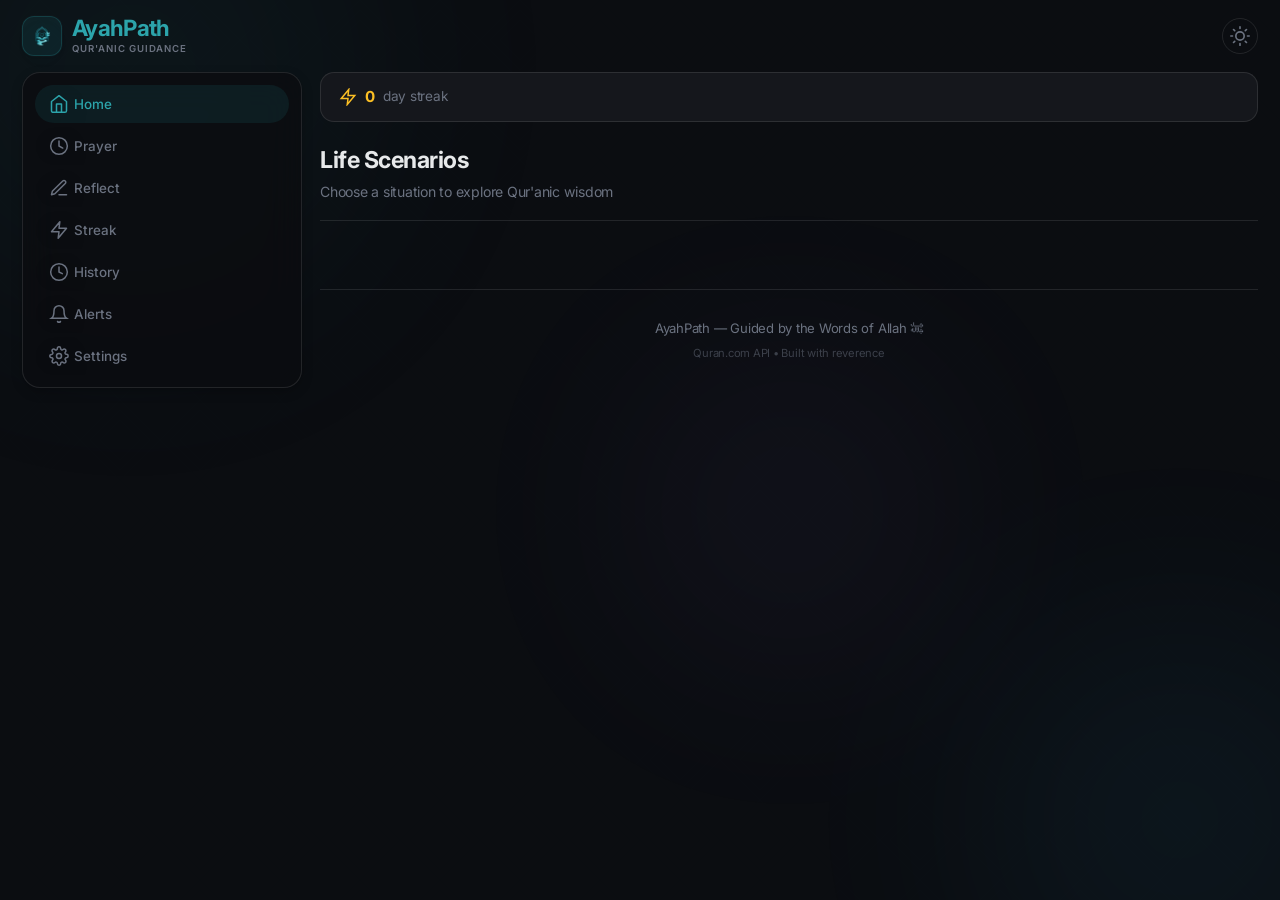
==== templates/index.html @ 00228309 "feat: Add SQLite-backed prayer tracker with animated UI and Ubuntu deployment" ====
<!DOCTYPE html>
<html lang="en" data-theme="dark">
<head>
    <meta charset="UTF-8">
    <meta name="viewport" content="width=device-width, initial-scale=1.0, maximum-scale=1.0, user-scalable=no">
    <meta name="description" content="AyahPath — Navigate life decisions with wisdom from the Qur'an. Explore relevant ayat, understand real-life and spiritual impact.">
    <meta name="apple-mobile-web-app-capable" content="yes">
    <meta name="apple-mobile-web-app-status-bar-style" content="black-translucent">
    <title>AyahPath — Qur'anic Life Guidance</title>
    <link rel="preconnect" href="https://fonts.googleapis.com">
    <link rel="preconnect" href="https://fonts.gstatic.com" crossorigin>
    <link href="https://fonts.googleapis.com/css2?family=Inter:wght@300;400;500;600;700;800&family=Amiri:wght@400;700&family=Figtree:wght@300;400;500;600;700;800&family=Outfit:wght@300;400;500;600;700;800&family=Noto+Naskh+Arabic:wght@400;500;600;700&family=Noto+Nastaliq+Urdu:wght@400;500;600;700&display=swap" rel="stylesheet">
    <link rel="stylesheet" href="/static/css/style.css">
    <link rel="icon" href="/static/img/logo.png" type="image/png">
    <link rel="apple-touch-icon" href="/static/img/logo.png">
    <meta name="theme-color" content="#2CA4AB">
</head>
<body>
    <div class="ambient-bg">
        <div class="ambient-orb orb-1"></div>
        <div class="ambient-orb orb-2"></div>
        <div class="ambient-orb orb-3"></div>
    </div>
    <div class="geo-pattern"></div>

    <div id="app" class="shell">
        <header id="header" class="header">
            <div class="header-inner">
                <a class="brand" id="logo-home" href="#">
                    <div class="brand-mark">
                        <img src="/static/img/logo.png" alt="AyahPath Logo" class="brand-logo" />
                    </div>
                    <div class="brand-text">
                        <span class="brand-name">AyahPath</span>
                        <span class="brand-tag">Qur'anic Guidance</span>
                    </div>
                </a>
                
                <div class="header-actions">
                    <button id="theme-toggle" class="theme-toggle" aria-label="Toggle theme">
                        <svg class="icon-sun" width="20" height="20" viewBox="0 0 24 24" fill="none" stroke="currentColor" stroke-width="2" stroke-linecap="round"><circle cx="12" cy="12" r="5"/><path d="M12 1v2M12 21v2M4.22 4.22l1.42 1.42M18.36 18.36l1.42 1.42M1 12h2M21 12h2M4.22 19.78l1.42-1.42M18.36 5.64l1.42-1.42"/></svg>
                        <svg class="icon-moon" width="20" height="20" viewBox="0 0 24 24" fill="none" stroke="currentColor" stroke-width="2" stroke-linecap="round"><path d="M21 12.79A9 9 0 1111.21 3 7 7 0 0021 12.79z"/></svg>
                    </button>
                </div>
            </div>
        </header>

        <div class="desktop-layout">
        <nav class="desktop-nav" id="desktop-nav">
            <button class="nav-item active" data-page="home" id="nav-home-desktop">
                <svg width="20" height="20" viewBox="0 0 24 24" fill="none" stroke="currentColor" stroke-width="1.8" stroke-linecap="round" stroke-linejoin="round"><path d="M3 9l9-7 9 7v11a2 2 0 01-2 2H5a2 2 0 01-2-2V9z"/><polyline points="9 22 9 12 15 12 15 22"/></svg>
                <span>Home</span>
            </button>
            <button class="nav-item" data-page="prayer" id="nav-prayer-desktop">
                <svg width="20" height="20" viewBox="0 0 24 24" fill="none" stroke="currentColor" stroke-width="1.8" stroke-linecap="round" stroke-linejoin="round"><path d="M12 2C6.48 2 2 6.48 2 12s4.48 10 10 10 10-4.48 10-10S17.52 2 12 2z"/><path d="M12 6v6l4.5 2.5"/></svg>
                <span>Prayer</span>
            </button>
            <button class="nav-item" data-page="reflect" id="nav-reflect-desktop">
                <svg width="20" height="20" viewBox="0 0 24 24" fill="none" stroke="currentColor" stroke-width="1.8" stroke-linecap="round" stroke-linejoin="round"><path d="M12 20h9"/><path d="M16.5 3.5a2.121 2.121 0 013 3L7 19l-4 1 1-4L16.5 3.5z"/></svg>
                <span>Reflect</span>
            </button>
            <button class="nav-item" data-page="streak" id="nav-streak-desktop">
                <svg width="20" height="20" viewBox="0 0 24 24" fill="none" stroke="currentColor" stroke-width="1.8" stroke-linecap="round" stroke-linejoin="round"><path d="M13 2L3 14h9l-1 8 10-12h-9l1-8z"/></svg>
                <span>Streak</span>
            </button>
            <button class="nav-item" data-page="history" id="nav-history-desktop">
                <svg width="20" height="20" viewBox="0 0 24 24" fill="none" stroke="currentColor" stroke-width="1.8" stroke-linecap="round" stroke-linejoin="round"><circle cx="12" cy="12" r="10"/><polyline points="12 6 12 12 16 14"/></svg>
                <span>History</span>
            </button>
            <button class="nav-item" data-page="notifications" id="nav-notifications-desktop" style="position:relative;">
                <svg width="20" height="20" viewBox="0 0 24 24" fill="none" stroke="currentColor" stroke-width="1.8" stroke-linecap="round"><path d="M18 8A6 6 0 0 0 6 8c0 7-3 9-3 9h18s-3-2-3-9"/><path d="M13.73 21a2 2 0 0 1-3.46 0"/></svg>
                <div class="notif-badge" style="display:none;"></div>
                <span>Alerts</span>
            </button>
            <button class="nav-item" data-page="settings" id="nav-settings-desktop">
                <svg width="20" height="20" viewBox="0 0 24 24" fill="none" stroke="currentColor" stroke-width="1.8" stroke-linecap="round"><circle cx="12" cy="12" r="3"/><path d="M19.4 15a1.65 1.65 0 0 0 .33 1.82l.06.06a2 2 0 0 1 0 2.83 2 2 0 0 1-2.83 0l-.06-.06a1.65 1.65 0 0 0-1.82-.33 1.65 1.65 0 0 0-1 1.51V21a2 2 0 0 1-2 2 2 2 0 0 1-2-2v-.09A1.65 1.65 0 0 0 9 19.4a1.65 1.65 0 0 0-1.82.33l-.06.06a2 2 0 0 1-2.83 0 2 2 0 0 1 0-2.83l.06-.06a1.65 1.65 0 0 0 .33-1.82 1.65 1.65 0 0 0-1.51-1H3a2 2 0 0 1-2-2 2 2 0 0 1 2-2h.09A1.65 1.65 0 0 0 4.6 9a1.65 1.65 0 0 0-.33-1.82l-.06-.06a2 2 0 0 1 0-2.83 2 2 0 0 1 2.83 0l.06.06a1.65 1.65 0 0 0 1.82.33H9a1.65 1.65 0 0 0 1-1.51V3a2 2 0 0 1 2-2 2 2 0 0 1 2 2v.09a1.65 1.65 0 0 0 1 1.51 1.65 1.65 0 0 0 1.82-.33l.06-.06a2 2 0 0 1 2.83 0 2 2 0 0 1 0 2.83l-.06.06a1.65 1.65 0 0 0-.33 1.82V9a1.65 1.65 0 0 0 1.51 1H21a2 2 0 0 1 2 2 2 2 0 0 1-2 2h-.09a1.65 1.65 0 0 0-1.51 1z"/></svg>
                <span>Settings</span>
            </button>
        </nav>
        <div class="desktop-content">

        <main id="page-home" class="page active">
            <section class="daily-banner" id="daily-banner">
                <div class="daily-badge">
                    <svg width="14" height="14" viewBox="0 0 24 24" fill="none" stroke="currentColor" stroke-width="2.5" stroke-linecap="round"><path d="M12 2v4M12 18v4M4.93 4.93l2.83 2.83M16.24 16.24l2.83 2.83M2 12h4M18 12h4M4.93 19.07l2.83-2.83M16.24 7.76l2.83-2.83"/></svg>
                    <span>Ayah of the Day</span>
                </div>
                <p class="daily-ar" id="daily-arabic"></p>
                <p class="daily-trans" id="daily-urdu"></p>
                <p class="daily-en" id="daily-translation"></p>
                <div class="daily-meta">
                    <span class="daily-ref" id="daily-ref"></span>
                    <button class="btn-icon" id="daily-audio-btn" title="Listen">
                        <svg width="16" height="16" viewBox="0 0 24 24" fill="currentColor"><polygon points="5 3 19 12 5 21 5 3"/></svg>
                    </button>
                </div>
            </section>

            <section class="streak-mini" id="streak-mini">
                <div class="streak-mini-inner">
                    <svg width="18" height="18" viewBox="0 0 24 24" fill="none" stroke="currentColor" stroke-width="2" stroke-linecap="round"><path d="M13 2L3 14h9l-1 8 10-12h-9l1-8z"/></svg>
                    <span id="mini-streak-count">0</span>
                    <span class="streak-mini-label">day streak</span>
                </div>
                <div class="streak-dots" id="streak-dots"></div>
            </section>

            <section class="scenarios">
                <div class="sec-head">
                    <h2>Life Scenarios</h2>
                    <p>Choose a situation to explore Qur'anic wisdom</p>
                </div>
                <div class="grid" id="scenario-grid"></div>
            </section>
        </main>

        <main id="page-simulation" class="page">
            <button class="back-link" id="back-to-home">
                <svg width="18" height="18" viewBox="0 0 24 24" fill="none" stroke="currentColor" stroke-width="2" stroke-linecap="round"><path d="M19 12H5"/><polyline points="12 19 5 12 12 5"/></svg>
                Back to Scenarios
            </button>

            <div class="sim-wrap">
                <div class="sim-hero" id="sim-hero">
                    <div class="sim-hero-icon" id="sim-icon"></div>
                    <h2 id="sim-title"></h2>
                    <p id="sim-desc"></p>
                </div>

                <div class="loader" id="sim-loading" hidden>
                    <div class="loader-ring"></div>
                    <p>Seeking Qur'anic guidance...</p>
                </div>

                <article class="verse-card" id="verse-card" hidden>
                    <div class="verse-top">
                        <span class="verse-badge">Primary Verse</span>
                        <span class="verse-ref" id="verse-ref"></span>
                    </div>
                    <p class="verse-ar" id="verse-ar"></p>
                    <p class="verse-trans" id="verse-ur" dir="auto"></p>
                    <blockquote class="verse-en" id="verse-en"></blockquote>
                    <div class="verse-controls">
                        <button class="btn-audio" id="verse-audio-btn">
                            <svg class="ico-play" width="18" height="18" viewBox="0 0 24 24" fill="currentColor"><polygon points="5 3 19 12 5 21 5 3"/></svg>
                            <svg class="ico-pause" width="18" height="18" viewBox="0 0 24 24" fill="currentColor" style="display:none"><rect x="6" y="4" width="4" height="16" rx="1"/><rect x="14" y="4" width="4" height="16" rx="1"/></svg>
                            <span>Recitation</span>
                        </button>
                    </div>
                    <div class="audio-track" id="audio-track" hidden>
                        <div class="track-bar"><div class="track-fill" id="track-fill"></div></div>
                    </div>
                </article>

                <section class="extras" id="extras-section" hidden>
                    <h3 class="label">Related Verses</h3>
                    <div id="extras-list"></div>
                </section>

                <section class="insight" id="insight-section" hidden>
                    <h3 class="label">Understanding the Path</h3>
                    <div class="insight-cards">
                        <div class="icard icard-dunya">
                            <div class="icard-head">
                                <span class="icon-3d icon-3d-sky" aria-hidden="true">
                                    <svg width="20" height="20" viewBox="0 0 24 24" fill="none" stroke="currentColor" stroke-width="1.9" stroke-linecap="round"><circle cx="12" cy="12" r="10"/><path d="M2 12h20"/><path d="M12 2a15.3 15.3 0 014 10 15.3 15.3 0 01-4 10 15.3 15.3 0 01-4-10A15.3 15.3 0 0112 2z"/></svg>
                                </span>
                                <h4>Dunya Impact</h4>
                            </div>
                            <p id="txt-dunya"></p>
                        </div>
                        <div class="icard icard-akhirah">
                            <div class="icard-head">
                                <span class="icon-3d icon-3d-violet" aria-hidden="true">
                                    <svg width="20" height="20" viewBox="0 0 24 24" fill="none" stroke="currentColor" stroke-width="1.9" stroke-linecap="round"><path d="M12 2l3.09 6.26L22 9.27l-5 4.87 1.18 6.88L12 17.77l-6.18 3.25L7 14.14 2 9.27l6.91-1.01L12 2z"/></svg>
                                </span>
                                <h4>Akhirah Impact</h4>
                            </div>
                            <p id="txt-akhirah"></p>
                        </div>
                        <div class="icard icard-better">
                            <div class="icard-head">
                                <span class="icon-3d icon-3d-emerald" aria-hidden="true">
                                    <svg width="20" height="20" viewBox="0 0 24 24" fill="none" stroke="currentColor" stroke-width="1.9" stroke-linecap="round"><path d="M22 11.08V12a10 10 0 11-5.93-9.14"/><polyline points="22 4 12 14.01 9 11.01"/></svg>
                                </span>
                                <h4>The Better Choice</h4>
                            </div>
                            <p id="txt-better"></p>
                        </div>
                    </div>
                </section>

                <section class="video-embeds" id="youtube-section" hidden>
                    <h3 class="label">Scholarly Videos</h3>
                    <div class="video-grid" id="youtube-list"></div>
                </section>

                <div class="action-row" id="action-row" hidden>
                    <button class="btn-secondary" id="save-btn">
                        <svg width="18" height="18" viewBox="0 0 24 24" fill="none" stroke="currentColor" stroke-width="2" stroke-linecap="round"><path d="M19 21l-7-5-7 5V5a2 2 0 012-2h10a2 2 0 012 2z"/></svg>
                        Save
                    </button>
                    <button class="btn-secondary" id="share-btn">
                        <svg width="18" height="18" viewBox="0 0 24 24" fill="none" stroke="currentColor" stroke-width="2" stroke-linecap="round"><line x1="22" y1="2" x2="11" y2="13"/><polygon points="22 2 15 22 11 13 2 9 22 2"/></svg>
                        Share
                    </button>
                </div>
            </div>
        </main>

        <main id="page-reflect" class="page">
            <section class="reflect-area">
                <div class="reflect-hero">
                    <div class="reflect-hero-orb">
                        <svg width="56" height="56" viewBox="0 0 24 24" fill="none" stroke="url(#rg)" stroke-width="1.2" stroke-linecap="round">
                            <circle cx="12" cy="12" r="10"/>
                            <path d="M12 6v6l4 2"/>
                            <defs><linearGradient id="rg" x1="2" y1="2" x2="22" y2="22"><stop stop-color="#a78bfa"/><stop offset="1" stop-color="#38bdf8"/></linearGradient></defs>
                        </svg>
                    </div>
                    <h2>Personal Reflection</h2>
                    <p>Describe what weighs on your heart — the Qur'an will illuminate your path</p>
                </div>
                <div class="reflect-form">
                    <textarea id="reflect-input" placeholder="What situation are you facing? Share your thoughts, struggles, or the decision you're wrestling with..." rows="4" maxlength="500"></textarea>
                    <div class="reflect-bar">
                        <span class="char-ct" id="char-count">0 / 500</span>
                        <button class="btn-primary" id="reflect-submit">
                            <svg width="18" height="18" viewBox="0 0 24 24" fill="none" stroke="currentColor" stroke-width="2" stroke-linecap="round"><line x1="22" y1="2" x2="11" y2="13"/><polygon points="22 2 15 22 11 13 2 9 22 2"/></svg>
                            Seek Guidance
                        </button>
                    </div>
                </div>

                <div class="reflect-results" id="reflect-results" hidden>
                    <div class="loader" id="reflect-loading" hidden>
                        <div class="loader-ring"></div>
                        <p>Reflecting deeply...</p>
                    </div>
                    <div id="reflect-content" hidden>
                        <div class="reflect-topic" id="reflect-topic"></div>
                        <article class="verse-card" id="reflect-verse-card"></article>
                        <div class="insight-cards" id="reflect-insights"></div>
                        <section class="video-embeds" id="reflect-youtube-section" hidden>
                            <h3 class="label">Scholarly Videos</h3>
                            <div class="video-grid" id="reflect-youtube-list"></div>
                        </section>
                        <div class="action-row">
                            <button class="btn-secondary" id="reflect-save-btn">
                                <svg width="18" height="18" viewBox="0 0 24 24" fill="none" stroke="currentColor" stroke-width="2" stroke-linecap="round"><path d="M19 21l-7-5-7 5V5a2 2 0 012-2h10a2 2 0 012 2z"/></svg>
                                Save
                            </button>
                        </div>
                    </div>
                </div>
            </section>
        </main>

        <main id="page-streak" class="page">
            <section class="streak-page">
                <div class="streak-hero-card">
                    <div class="streak-flame">
                        <svg width="48" height="48" viewBox="0 0 24 24" fill="none">
                            <path d="M12 2C10 6 6 8 6 13a6 6 0 0012 0c0-5-4-7-6-11z" fill="url(#fl)" opacity=".2"/>
                            <path d="M12 2C10 6 6 8 6 13a6 6 0 0012 0c0-5-4-7-6-11z" stroke="url(#fl)" stroke-width="1.5" fill="none"/>
                            <path d="M12 12c-1 2-3 3-3 5a3 3 0 006 0c0-2-2-3-3-5z" fill="url(#fl)" opacity=".4"/>
                            <defs><linearGradient id="fl" x1="6" y1="2" x2="18" y2="19"><stop stop-color="#f59e0b"/><stop offset="1" stop-color="#ef4444"/></linearGradient></defs>
                        </svg>
                    </div>
                    <div class="streak-number" id="streak-number">0</div>
                    <div class="streak-unit">Day Streak</div>
                    <div class="streak-sub" id="streak-sub">Longest: 0 days • Total active: 0 days</div>
                </div>

                <div class="week-grid" id="week-grid"></div>

                <button class="btn-primary btn-checkin" id="checkin-btn">
                    <svg width="20" height="20" viewBox="0 0 24 24" fill="none" stroke="currentColor" stroke-width="2.5" stroke-linecap="round"><polyline points="20 6 9 17 4 12"/></svg>
                    Daily Check-in
                </button>

                <div class="goals-section">
                    <div class="goals-head">
                        <h3>Your Goals</h3>
                        <button class="btn-ghost" id="add-goal-btn">
                            <svg width="18" height="18" viewBox="0 0 24 24" fill="none" stroke="currentColor" stroke-width="2" stroke-linecap="round"><line x1="12" y1="5" x2="12" y2="19"/><line x1="5" y1="12" x2="19" y2="12"/></svg>
                            Add Goal
                        </button>
                    </div>
                    <div id="goals-list" class="goals-list"></div>
                    <div id="goals-empty" class="goals-empty">
                        <svg width="40" height="40" viewBox="0 0 24 24" fill="none" stroke="currentColor" stroke-width="1.2" stroke-linecap="round" opacity=".4"><circle cx="12" cy="12" r="10"/><path d="M8 14s1.5 2 4 2 4-2 4-2"/><line x1="9" y1="9" x2="9.01" y2="9"/><line x1="15" y1="9" x2="15.01" y2="9"/></svg>
                        <p>No goals yet — set one to track your spiritual growth</p>
                    </div>
                </div>

                <div class="activity-section">
                    <h3>Recent Activity</h3>
                    <div id="activity-list" class="activity-list"></div>
                    <div id="activity-empty" class="activity-empty">
                        <p>Your activity will appear here as you use AyahPath</p>
                    </div>
                </div>
            </section>
        </main>

        <main id="page-history" class="page">
            <section class="history-area">
                <div class="sec-head">
                    <h2>Saved Reflections</h2>
                    <p>Revisit your spiritual journey</p>
                </div>
                <div id="history-empty" class="empty-state">
                    <svg width="48" height="48" viewBox="0 0 24 24" fill="none" stroke="currentColor" stroke-width="1.2" stroke-linecap="round" opacity=".35"><path d="M2 3h6a4 4 0 014 4v14a3 3 0 00-3-3H2z"/><path d="M22 3h-6a4 4 0 00-4 4v14a3 3 0 013-3h7z"/></svg>
                    <p>No reflections saved yet</p>
                    <span>Explore scenarios or reflect to begin</span>
                </div>
                <div id="history-list" class="history-list"></div>
            </section>
        </main>

        <main id="page-notifications" class="page">
            <section class="history-area">
                <div class="sec-head">
                    <h2>Alerts</h2>
                    <p>Updates, reminders, and daily check-ins</p>
                </div>
                <div class="history-list" id="notif-list">
                    <!-- Dynamic notifications -->
                </div>
                <div id="notif-empty" class="empty-state" style="display:none">
                    <svg width="48" height="48" viewBox="0 0 24 24" fill="none" stroke="currentColor" stroke-width="1.2" stroke-linecap="round"><path d="M18 8A6 6 0 0 0 6 8c0 7-3 9-3 9h18s-3-2-3-9"/><path d="M13.73 21a2 2 0 0 1-3.46 0"/></svg>
                    <p>No new alerts</p>
                    <span>Your notification inbox is clear.</span>
                </div>
            </section>
        </main>

        <main id="page-settings" class="page">
            <section class="history-area">
                <div class="sec-head">
                    <h2>Settings</h2>
                    <p>Customize your spiritual journey</p>
                </div>
                <div class="settings-panel">
                    <div class="setting-group">
                        <h3>Language & Region</h3>
                        <label class="field">
                            <span>Preferred Translation</span>
                            <select id="settings-lang-toggle" class="lang-toggle-full">
                                <option value="97">Urdu</option>
                                <option value="84">English (Hilali)</option>
                                <option value="136">French</option>
                                <option value="33">Indonesian</option>
                                <option value="20">Bengali</option>
                                <option value="77">Turkish</option>
                                <option value="54">Hindi</option>
                                <option value="131">English Only</option>
                            </select>
                        </label>
                    </div>

                    <div class="setting-group">
                        <h3>Notifications</h3>
                        <div class="toggle-row">
                            <div class="toggle-info">
                                <h4>Daily Reminder</h4>
                                <p>Get alerted to complete your daily check-in</p>
                            </div>
                            <label class="switch">
                                <input type="checkbox" id="setting-daily-notif" checked>
                                <span class="slider round"></span>
                            </label>
                        </div>
                        <div class="toggle-row">
                            <div class="toggle-info">
                                <h4>Streak Alerts</h4>
                                <p>Get notified when your streak is at risk</p>
                            </div>
                            <label class="switch">
                                <input type="checkbox" id="setting-streak-notif" checked>
                                <span class="slider round"></span>
                            </label>
                        </div>
                    </div>

                    <div class="setting-group danger-zone">
                        <h3>Data Management</h3>
                        <p class="z-desc">These actions cannot be undone.</p>
                        <button class="btn-ghost alert-text" id="clear-history-btn">Clear All Reflection History</button>
                        <button class="btn-ghost alert-text" id="clear-streak-btn">Reset Streak Data</button>
                    </div>
                </div>
            </section>
        </main>

        <main id="page-prayer" class="page">
            <section class="prayer-tracker-area">
                <div class="prayer-header">
                    <div class="prayer-today-badge">TODAY</div>
                    <div class="prayer-date-nav">
                        <button class="prayer-nav-arrow" id="prayer-prev-day" aria-label="Previous day">
                            <svg width="18" height="18" viewBox="0 0 24 24" fill="none" stroke="currentColor" stroke-width="2.5" stroke-linecap="round"><polyline points="15 18 9 12 15 6"/></svg>
                        </button>
                        <div class="prayer-date-info">
                            <h2 id="prayer-date-label"></h2>
                            <span class="prayer-hijri" id="prayer-hijri-label"></span>
                        </div>
                        <button class="prayer-nav-arrow" id="prayer-next-day" aria-label="Next day">
                            <svg width="18" height="18" viewBox="0 0 24 24" fill="none" stroke="currentColor" stroke-width="2.5" stroke-linecap="round"><polyline points="9 18 15 12 9 6"/></svg>
                        </button>
                    </div>
                </div>

                <div class="prayer-list" id="prayer-list">
                    <!-- Prayer items rendered by JS -->
                </div>

                <div class="prayer-progress-section">
                    <div class="prayer-progress-bar">
                        <div class="prayer-progress-fill" id="prayer-progress-fill"></div>
                    </div>
                    <span class="prayer-progress-label" id="prayer-progress-label">0 / 5 completed</span>
                </div>

                <div class="prayer-week-strip" id="prayer-week-strip">
                    <!-- Day circles rendered by JS -->
                </div>

                <div class="prayer-stats-row">
                    <div class="prayer-stat-card">
                        <span class="prayer-stat-value" id="prayer-streak-count">0</span>
                        <span class="prayer-stat-label">Day Streak</span>
                    </div>
                    <div class="prayer-stat-card">
                        <span class="prayer-stat-value" id="prayer-total-prayers">0</span>
                        <span class="prayer-stat-label">Total Prayers</span>
                    </div>
                    <div class="prayer-stat-card">
                        <span class="prayer-stat-value" id="prayer-completion-rate">0%</span>
                        <span class="prayer-stat-label">This Week</span>
                    </div>
                </div>
            </section>
        </main>

        <footer class="footer">
            <p>AyahPath — Guided by the Words of Allah ﷻ</p>
            <span>Quran.com API • Built with reverence</span>
        </footer>
        </div>
        </div>
    </div>

    <nav class="bottom-nav" id="bottom-nav">
        <button class="btm-item active" data-page="home" id="nav-home">
            <svg width="24" height="24" viewBox="0 0 24 24" fill="none" stroke="currentColor" stroke-width="1.8" stroke-linecap="round" stroke-linejoin="round"><path d="M3 9l9-7 9 7v11a2 2 0 01-2 2H5a2 2 0 01-2-2V9z"/><polyline points="9 22 9 12 15 12 15 22"/></svg>
            <span>Home</span>
        </button>
        <button class="btm-item" data-page="prayer" id="nav-prayer">
            <svg width="24" height="24" viewBox="0 0 24 24" fill="none" stroke="currentColor" stroke-width="1.8" stroke-linecap="round" stroke-linejoin="round"><path d="M12 2C6.48 2 2 6.48 2 12s4.48 10 10 10 10-4.48 10-10S17.52 2 12 2z"/><path d="M12 6v6l4.5 2.5"/></svg>
            <span>Prayer</span>
        </button>
        <button class="btm-item" data-page="reflect" id="nav-reflect">
            <svg width="24" height="24" viewBox="0 0 24 24" fill="none" stroke="currentColor" stroke-width="1.8" stroke-linecap="round" stroke-linejoin="round"><path d="M12 20h9"/><path d="M16.5 3.5a2.121 2.121 0 013 3L7 19l-4 1 1-4L16.5 3.5z"/></svg>
            <span>Reflect</span>
        </button>
        <button class="btm-item" data-page="streak" id="nav-streak">
            <svg width="24" height="24" viewBox="0 0 24 24" fill="none" stroke="currentColor" stroke-width="1.8" stroke-linecap="round" stroke-linejoin="round"><path d="M13 2L3 14h9l-1 8 10-12h-9l1-8z"/></svg>
            <span>Streak</span>
        </button>
        <button class="btm-item" data-page="history" id="nav-history">
            <svg width="24" height="24" viewBox="0 0 24 24" fill="none" stroke="currentColor" stroke-width="1.8" stroke-linecap="round" stroke-linejoin="round"><circle cx="12" cy="12" r="10"/><polyline points="12 6 12 12 16 14"/></svg>
            <span>History</span>
        </button>
        <button class="btm-item" data-page="notifications" style="position:relative;">
            <svg width="24" height="24" viewBox="0 0 24 24" fill="none" stroke="currentColor" stroke-width="1.8" stroke-linecap="round"><path d="M18 8A6 6 0 0 0 6 8c0 7-3 9-3 9h18s-3-2-3-9"/><path d="M13.73 21a2 2 0 0 1-3.46 0"/></svg>
            <div class="notif-badge" id="notif-badge" style="display:none;"></div>
            <span>Alerts</span>
        </button>
        <button class="btm-item" data-page="settings">
            <svg width="24" height="24" viewBox="0 0 24 24" fill="none" stroke="currentColor" stroke-width="1.8" stroke-linecap="round"><circle cx="12" cy="12" r="3"/><path d="M19.4 15a1.65 1.65 0 0 0 .33 1.82l.06.06a2 2 0 0 1 0 2.83 2 2 0 0 1-2.83 0l-.06-.06a1.65 1.65 0 0 0-1.82-.33 1.65 1.65 0 0 0-1 1.51V21a2 2 0 0 1-2 2 2 2 0 0 1-2-2v-.09A1.65 1.65 0 0 0 9 19.4a1.65 1.65 0 0 0-1.82.33l-.06.06a2 2 0 0 1-2.83 0 2 2 0 0 1 0-2.83l.06-.06a1.65 1.65 0 0 0 .33-1.82 1.65 1.65 0 0 0-1.51-1H3a2 2 0 0 1-2-2 2 2 0 0 1 2-2h.09A1.65 1.65 0 0 0 4.6 9a1.65 1.65 0 0 0-.33-1.82l-.06-.06a2 2 0 0 1 0-2.83 2 2 0 0 1 2.83 0l.06.06a1.65 1.65 0 0 0 1.82.33H9a1.65 1.65 0 0 0 1-1.51V3a2 2 0 0 1 2-2 2 2 0 0 1 2 2v.09a1.65 1.65 0 0 0 1 1.51 1.65 1.65 0 0 0 1.82-.33l.06-.06a2 2 0 0 1 2.83 0 2 2 0 0 1 0 2.83l-.06.06a1.65 1.65 0 0 0-.33 1.82V9a1.65 1.65 0 0 0 1.51 1H21a2 2 0 0 1 2 2 2 2 0 0 1-2 2h-.09a1.65 1.65 0 0 0-1.51 1z"/></svg>
            <span>Settings</span>
        </button>
    </nav>

    <div class="modal-overlay" id="goal-modal" style="display:none">
        <div class="modal">
            <div class="modal-head">
                <h3>Set a New Goal</h3>
                <button class="btn-icon" id="goal-modal-close">
                    <svg width="20" height="20" viewBox="0 0 24 24" fill="none" stroke="currentColor" stroke-width="2" stroke-linecap="round"><line x1="18" y1="6" x2="6" y2="18"/><line x1="6" y1="6" x2="18" y2="18"/></svg>
                </button>
            </div>
            <div class="modal-body">
                <label class="field">
                    <span>Goal Title</span>
                    <input type="text" id="goal-title-input" placeholder="e.g., Explore 5 scenarios" maxlength="60">
                </label>
                <label class="field">
                    <span>Track</span>
                    <select id="goal-type-select">
                        <option value="any">Any Activity</option>
                        <option value="scenarios">Scenarios Explored</option>
                        <option value="reflections">Reflections Made</option>
                        <option value="listening">Verses Listened</option>
                        <option value="daily_ayah">Daily Ayah Viewed</option>
                    </select>
                </label>
                <label class="field">
                    <span>Target Count</span>
                    <input type="number" id="goal-target-input" value="5" min="1" max="100">
                </label>
            </div>
            <div class="modal-foot">
                <button class="btn-primary" id="goal-create-btn">Create Goal</button>
            </div>
        </div>
    </div>

    <div class="toast" id="toast"><span id="toast-msg"></span></div>
    <audio id="audio-player" preload="none"></audio>
    <script src="/static/js/app.js"></script>
</body>
</html>
---- static/css/style.css ----
/* ========================================
   AyahPath — Quran.com-inspired Design System
   ======================================== */

:root {
    /* Backgrounds — Premium midnight palette */
    --bg-0: #0B0D11;
    --bg-1: #15171C;
    --bg-2: #1A1D23;
    --bg-3: #22262D;
    --bg-glass: rgba(11, 13, 17, 0.82);
    --bg-hover: rgba(26, 29, 35, 0.95);
    --surface: #15171C;

    /* Text — Quran.com contrast levels */
    --tx-1: #E7E9EA;
    --tx-2: #9CA3AF;
    --tx-3: #6B7280;

    /* Brand — Quran.com teal */
    --emerald: #2CA4AB;
    --emerald-dim: rgba(44, 164, 171, .1);
    --emerald-mid: rgba(44, 164, 171, .18);

    /* Semantic accents */
    --sky: #38bdf8;
    --sky-dim: rgba(56, 189, 248, .1);
    --violet: #a78bfa;
    --violet-dim: rgba(167, 139, 250, .1);
    --amber: #fbbf24;
    --amber-dim: rgba(251, 191, 36, .1);
    --rose: #fb7185;
    --rose-dim: rgba(251, 113, 133, .1);
    --gold: #f59e0b;

    /* Gradients */
    --grad-main: linear-gradient(135deg, #2CA4AB, #38bdf8);
    --grad-warm: linear-gradient(135deg, #fbbf24, #f97316);
    --grad-violet: linear-gradient(135deg, #a78bfa, #38bdf8);
    --grad-surface: linear-gradient(160deg, rgba(44, 164, 171, .04), rgba(56, 189, 248, .02));

    /* Borders — refined subtle edge */
    --bdr: rgba(255, 255, 255, .10);
    --bdr-accent: rgba(44, 164, 171, .22);

    /* Shadows — Soft diffused 'Floating' depth */
    --sh-sm: 0 1px 2px rgba(0, 0, 0, 0.1), 0 0 0 1px rgba(255, 255, 255, 0.02);
    --sh-md: 0 4px 12px rgba(0, 0, 0, 0.2), 0 1px 3px rgba(0, 0, 0, 0.1);
    --sh-lg: 0 12px 36px rgba(0, 0, 0, 0.4), 0 2px 7px rgba(0, 0, 0, 0.15);
    --sh-card: 0 4px 10px rgba(0, 0, 0, 0.25), 0 0 0 1px rgba(255, 255, 255, 0.04);
    --sh-glow: 0 0 40px rgba(44, 164, 171, 0.1);

    /* Radii — Quran.com style */
    --r-sm: 10px;
    --r-md: 14px;
    --r-lg: 18px;
    --r-xl: 22px;
    --r-2xl: 26px;
    --r-pill: 9999px;

    /* Typography — Quran.com & Premium UI Specs */
    --f-body: 'Inter', 'Outfit', system-ui, -apple-system, sans-serif;
    --f-ar: 'Noto Naskh Arabic', 'Amiri', serif;
    --f-ur: 'Noto Nastaliq Urdu', 'Jameel Noori Nastaleeq', 'Noto Naskh Arabic', serif;
    --f-ls: -0.015em; /* Professional letter-spacing */

    /* Motion */
    --ease: cubic-bezier(.4, 0, .2, 1);
    --ease-spring: cubic-bezier(.34, 1.56, .64, 1);
    --dur: 200ms;
    --dur-slow: 350ms;

    /* Layout */
    --max-w: 1280px;
    --btm-nav-h: 0px;
}

/* ========== 3D ICON SYSTEM ========== */
.icon-3d {
    width: 34px;
    height: 34px;
    border-radius: 12px;
    display: grid;
    place-items: center;
    border: 1px solid var(--bdr);
    box-shadow: 0 10px 18px rgba(0, 0, 0, .18), inset 0 1px 0 rgba(255, 255, 255, .06);
    transform: translateZ(0);
    position: relative;
    overflow: hidden;
}

.icon-3d::before {
    content: "";
    position: absolute;
    inset: 0;
    background: radial-gradient(140% 120% at 25% 15%, rgba(255, 255, 255, .14), transparent 55%);
    pointer-events: none;
}

.icon-3d svg {
    position: relative;
    z-index: 1;
    filter: drop-shadow(0 6px 10px rgba(0, 0, 0, .25));
}

.icon-3d-emerald {
    background: linear-gradient(165deg, rgba(44, 164, 171, .30), rgba(44, 164, 171, .10));
    color: var(--emerald);
    border-color: var(--bdr-accent);
}

.icon-3d-sky {
    background: linear-gradient(165deg, rgba(56, 189, 248, .22), rgba(56, 189, 248, .08));
    color: var(--sky);
}

.icon-3d-violet {
    background: linear-gradient(165deg, rgba(167, 139, 250, .22), rgba(167, 139, 250, .08));
    color: var(--violet);
}

/* Apply a subtle 3D feel to existing SVG icons site-wide */
.desktop-nav svg,
.bottom-nav svg,
.btn-icon svg,
.btn-primary svg,
.btn-secondary svg,
.btn-ghost svg,
.sc-icon svg {
    filter: drop-shadow(0 6px 12px rgba(0, 0, 0, .22));
}

.sc-icon {
    box-shadow: 0 10px 18px rgba(0, 0, 0, .18), inset 0 1px 0 rgba(255, 255, 255, .06);
}

.sc-card[data-cat="character"] .sc-icon {
    background: linear-gradient(165deg, rgba(167, 139, 250, .22), rgba(167, 139, 250, .08));
}

.sc-card[data-cat="virtue"] .sc-icon {
    background: linear-gradient(165deg, rgba(44, 164, 171, .22), rgba(44, 164, 171, .08));
}

.sc-card[data-cat="emotion"] .sc-icon {
    background: linear-gradient(165deg, rgba(251, 113, 133, .18), rgba(251, 113, 133, .06));
}

.sc-card[data-cat="action"] .sc-icon {
    background: linear-gradient(165deg, rgba(251, 191, 36, .18), rgba(251, 191, 36, .06));
}

.sc-card[data-cat="faith"] .sc-icon {
    background: linear-gradient(165deg, rgba(56, 189, 248, .18), rgba(56, 189, 248, .06));
}

/* Light theme */
[data-theme="light"] {
    --bg-0: #ffffff;
    --bg-1: #ffffff;
    --bg-2: #F7F8FA;
    --bg-3: #EBEDF0;
    --bg-glass: rgba(255, 255, 255, .88);
    --bg-hover: rgba(247, 248, 250, .95);
    --surface: #ffffff;
    --tx-1: #1F2125;
    --tx-2: #4B5563;
    --tx-3: #9CA3AF;
    --emerald: #2CA4AB;
    --emerald-dim: rgba(44, 164, 171, .06);
    --emerald-mid: rgba(44, 164, 171, .12);
    --sky: #0284c7;
    --sky-dim: rgba(2, 132, 199, .06);
    --violet: #7c3aed;
    --violet-dim: rgba(124, 58, 237, .06);
    --amber: #d97706;
    --amber-dim: rgba(217, 119, 6, .05);
    --rose: #e11d48;
    --rose-dim: rgba(225, 29, 72, .05);
    --grad-main: linear-gradient(135deg, #2CA4AB, #0284c7);
    --bdr: rgba(0, 0, 0, .10);
    --bdr-accent: rgba(44, 164, 171, .18);
    --sh-sm: 0 1px 2px rgba(0, 0, 0, .05), 0 0 0 1px rgba(0, 0, 0, .04);
    --sh-md: 0 4px 12px rgba(0, 0, 0, .07), 0 1px 3px rgba(0, 0, 0, .04);
    --sh-lg: 0 8px 28px rgba(0, 0, 0, .09), 0 2px 6px rgba(0, 0, 0, .04);
    --sh-card: 0 2px 8px rgba(0, 0, 0, .06), 0 0 0 1px rgba(0, 0, 0, .04);
    --sh-glow: 0 0 30px rgba(44, 164, 171, .06);
}

/* ========== RESET ========== */
*,
*::before,
*::after {
    margin: 0;
    padding: 0;
    box-sizing: border-box
}

html {
    scroll-behavior: smooth;
    -webkit-font-smoothing: antialiased;
    -moz-osx-font-smoothing: grayscale
}

body {
    font-family: var(--f-body);
    background: var(--bg-0);
    color: var(--tx-1);
    min-height: 100vh;
    min-height: 100dvh;
    overflow-x: hidden;
    line-height: 1.6;
    letter-spacing: var(--f-ls);
    transition: background var(--dur-slow) var(--ease), color var(--dur-slow) var(--ease);
    padding-bottom: var(--btm-nav-h)
}

body {
    text-rendering: optimizeLegibility;
}

img {
    max-width: 100%;
    height: auto;
}

button {
    -webkit-tap-highlight-color: transparent;
}

button {
    font-family: var(--f-body)
}

/* ========== AMBIENT / DECORATIONS ========== */
.ambient-bg {
    position: fixed;
    inset: 0;
    z-index: 0;
    pointer-events: none;
    overflow: hidden
}

.ambient-orb {
    position: absolute;
    border-radius: 50%;
    filter: blur(120px);
    opacity: .06;
    animation: float 25s ease-in-out infinite
}

.orb-1 {
    width: 500px;
    height: 500px;
    background: #2CA4AB;
    top: -180px;
    left: -120px;
    animation-delay: 0s
}

.orb-2 {
    width: 400px;
    height: 400px;
    background: #38bdf8;
    bottom: -120px;
    right: -100px;
    animation-delay: -8s
}

.orb-3 {
    width: 300px;
    height: 300px;
    background: #a78bfa;
    top: 40%;
    left: 50%;
    animation-delay: -16s
}

@keyframes float {

    0%,
    100% {
        transform: translate(0, 0) scale(1)
    }

    25% {
        transform: translate(30px, -20px) scale(1.05)
    }

    50% {
        transform: translate(-20px, 30px) scale(.95)
    }

    75% {
        transform: translate(15px, 15px) scale(1.03)
    }
}

[data-theme="light"] .ambient-orb {
    opacity: .04
}

.geo-pattern {
    position: fixed;
    inset: 0;
    z-index: 0;
    pointer-events: none;
    opacity: .012;
    background-image: url("data:image/svg+xml,%3Csvg width='80' height='80' viewBox='0 0 80 80' xmlns='http://www.w3.org/2000/svg'%3E%3Cg fill='none' stroke='%232CA4AB' stroke-width='.4'%3E%3Cpath d='M40 0L80 40L40 80L0 40Z'/%3E%3Cpath d='M40 10L70 40L40 70L10 40Z'/%3E%3Cpath d='M40 20L60 40L40 60L20 40Z'/%3E%3C/g%3E%3C/svg%3E")
}

/* ========== THEME TOGGLE ========== */
.theme-toggle {
    width: 36px;
    height: 36px;
    border-radius: 50%;
    border: 1px solid var(--bdr);
    background: transparent;
    color: var(--tx-3);
    cursor: pointer;
    display: flex;
    align-items: center;
    justify-content: center;
    transition: all var(--dur) var(--ease)
}

.theme-toggle:hover {
    border-color: var(--emerald);
    color: var(--emerald)
}

.theme-toggle:active {
    transform: scale(.96)
}

[data-theme="dark"] .icon-sun {
    display: block
}

[data-theme="dark"] .icon-moon {
    display: none
}

[data-theme="light"] .icon-sun {
    display: none
}

[data-theme="light"] .icon-moon {
    display: block
}

.lang-toggle {
    background: transparent;
    border: 1px solid var(--bdr);
    border-radius: var(--r-md);
    color: var(--tx-2);
    font-family: var(--f-body);
    font-size: .8rem;
    padding: 6px 10px;
    outline: none;
    cursor: pointer;
    transition: all var(--dur);
    max-width: 120px
}

.lang-toggle:hover {
    border-color: var(--emerald);
    color: var(--emerald)
}

/* ========== LAYOUT SHELL ========== */
.shell {
    position: relative;
    z-index: 1;
    max-width: var(--max-w);
    margin: 0 auto;
    padding: 0 18px;
    min-height: 100vh;
    min-height: 100dvh;
    display: flex;
    flex-direction: column
}

/* ========== DESKTOP LAYOUT REDESIGN ========== */
.desktop-layout {
    display: block;
}

.desktop-content {
    min-width: 0;
}

@media (min-width: 1024px) {
    .shell {
        max-width: 1400px;
        padding: 0 22px;
    }

    .header-inner {
        padding: 2px 0;
    }

    .desktop-layout {
        display: grid;
        grid-template-columns: 280px minmax(0, 1fr);
        gap: 18px;
        align-items: start;
    }

    /* Convert top pills into a left navigation rail */
    .desktop-nav {
        position: sticky;
        top: 86px;
        z-index: 90;
        flex-direction: column;
        gap: 6px;
        margin: 0;
        padding: 12px;
        border-radius: var(--r-lg);
        background: var(--bg-glass);
        border: 1px solid var(--bdr);
        backdrop-filter: blur(18px);
        -webkit-backdrop-filter: blur(18px);
        box-shadow: var(--sh-md);
    }

    .desktop-nav .nav-item {
        width: 100%;
        justify-content: flex-start;
        border-radius: var(--r-md);
        padding: 11px 12px;
        font-size: .9rem;
    }

    .desktop-nav .nav-item:hover {
        background: rgba(255, 255, 255, .06);
    }

    .desktop-nav .nav-item.active {
        background: var(--emerald-dim);
    }

    /* Content gets a little breathing room */
    .desktop-content .page.active {
        display: block;
    }

    .sec-head {
        margin-top: 6px;
    }

    .grid {
        grid-template-columns: repeat(3, minmax(0, 1fr));
        gap: 14px;
    }

    .daily-banner {
        padding: 30px 28px;
    }
}

/* --- Click effects (nav micro-interactions) --- */
.nav-item {
    position: relative;
    overflow: hidden;
}

.click-ripple {
    position: absolute;
    border-radius: 9999px;
    pointer-events: none;
    transform: translate(-50%, -50%) scale(.25);
    opacity: .55;
    background: radial-gradient(circle at 30% 30%, rgba(44, 164, 171, .55), rgba(56, 189, 248, .25) 45%, transparent 70%);
    filter: blur(.2px);
    animation: rippleOut .55s var(--ease) forwards;
    mix-blend-mode: screen;
}

[data-theme="light"] .click-ripple {
    mix-blend-mode: multiply;
    opacity: .45;
}

@keyframes rippleOut {
    to {
        transform: translate(-50%, -50%) scale(2.2);
        opacity: 0;
    }
}

.streak-burst-dot {
    position: absolute;
    width: 6px;
    height: 6px;
    border-radius: 9999px;
    pointer-events: none;
    background: var(--amber);
    opacity: .95;
    box-shadow: 0 0 14px rgba(251, 191, 36, .25);
    animation: burstDot .7s var(--ease-spring) forwards;
}

@keyframes burstDot {
    0% { transform: translate(-50%, -50%) scale(1); opacity: .95; }
    100% { transform: translate(calc(-50% + var(--dx)), calc(-50% + var(--dy))) scale(.6); opacity: 0; }
}

.nav-item.streak-pop {
    animation: streakPop .22s var(--ease-spring);
}

@keyframes streakPop {
    0% { transform: scale(1); }
    60% { transform: scale(1.06); }
    100% { transform: scale(1); }
}

/* ========== HEADER — Quran.com sticky minimal ========== */
.header {
    position: sticky;
    top: 0;
    z-index: 100;
    padding: 14px 0;
    transition: background var(--dur) var(--ease)
}

.header.scrolled {
    background: var(--bg-glass);
    backdrop-filter: blur(20px);
    -webkit-backdrop-filter: blur(20px);
    border-bottom: 1px solid var(--bdr)
}

.header-inner {
    display: flex;
    align-items: center;
    justify-content: space-between;
    gap: 12px
}

.header-actions {
    display: flex;
    align-items: center;
    gap: 8px
}

.brand {
    display: flex;
    align-items: center;
    gap: 10px;
    text-decoration: none;
    color: inherit;
    cursor: pointer;
    transition: opacity var(--dur)
}

.brand:hover {
    opacity: .85
}

.brand-mark img {
    width: 32px;
    height: 32px;
    object-fit: contain
}

.brand-mark {
    width: 40px;
    height: 40px;
    border-radius: 12px;
    display: grid;
    place-items: center;
    background: var(--emerald-dim);
    border: 1px solid var(--bdr-accent);
    box-shadow: var(--sh-sm);
}

.brand-mark img {
    width: 30px;
    height: 30px;
    object-fit: contain;
    filter: drop-shadow(0 6px 14px rgba(44, 164, 171, .12));
}

.brand-name {
    display: block;
    font-size: 1.4rem;
    font-weight: 700;
    color: var(--emerald);
    letter-spacing: -.03em;
    line-height: 1.1
}

.brand-tag {
    display: block;
    font-size: .6rem;
    color: var(--tx-3);
    text-transform: uppercase;
    letter-spacing: .1em;
    font-weight: 600
}

/* ========== DESKTOP NAV — Quran.com pill style ========== */
.desktop-nav {
    display: flex;
    gap: 4px;
    margin-bottom: 6px
}

.desktop-nav .nav-item {
    display: flex;
    align-items: center;
    gap: 5px;
    padding: 9px 14px;
    border: none;
    border-radius: var(--r-pill);
    background: transparent;
    color: var(--tx-3);
    font-size: .84rem;
    font-weight: 500;
    cursor: pointer;
    transition: all var(--dur) var(--ease)
}

.desktop-nav .nav-item svg {
    flex-shrink: 0
}

.desktop-nav .nav-item:hover {
    color: var(--tx-1);
    background: var(--emerald-mid)
}

.desktop-nav .nav-item:active {
    transform: scale(.98)
}

.desktop-nav .nav-item.active {
    color: var(--emerald);
    background: var(--emerald-dim)
}

.bottom-nav {
    display: none
}

/* ========== PAGES ========== */
.page {
    display: none;
    flex: 1;
    animation: rise .6s cubic-bezier(.16, 1, .3, 1) forwards
}

.page.active {
    display: block
}

@keyframes rise {
    from {
        opacity: 0;
        transform: translateY(12px) scale(0.98);
        filter: blur(4px);
    }

    to {
        opacity: 1;
        transform: translateY(0) scale(1);
        filter: blur(0);
    }
}

/* ========== SECTION HEADS ========== */
.sec-head {
    margin-bottom: 20px;
    padding-bottom: 16px;
    border-bottom: 1px solid var(--bdr)
}

.sec-head h2 {
    font-size: 1.45rem;
    font-weight: 700;
    letter-spacing: -.02em;
    margin-bottom: 2px
}

.sec-head p {
    color: var(--tx-3);
    font-size: .88rem
}

/* ========== DAILY BANNER — Premium 'Surah Card' Style ========== */
.daily-banner {
    margin: 20px 0 24px;
    padding: 40px 32px;
    border-radius: var(--r-xl);
    background: linear-gradient(165deg, var(--bg-1), var(--bg-0));
    border: 1px solid var(--bdr);
    box-shadow: var(--sh-lg);
    text-align: center;
    position: relative;
    overflow: hidden;
    display: flex;
    flex-direction: column;
    align-items: center;
    justify-content: center;
    min-height: 240px;
}

.daily-banner::after {
    content: "";
    position: absolute;
    inset: 0;
    background: radial-gradient(circle at center, rgba(44, 164, 171, 0.05), transparent 70%);
    pointer-events: none;
}

.daily-banner > * {
    position: relative;
    z-index: 2;
}

.daily-badge {
    display: inline-flex;
    align-items: center;
    gap: 5px;
    padding: 4px 14px;
    border-radius: var(--r-pill);
    background: var(--emerald-dim);
    color: var(--emerald);
    font-size: .7rem;
    font-weight: 600;
    text-transform: uppercase;
    letter-spacing: .08em;
    margin-bottom: 18px
}

.daily-ar {
    font-family: var(--f-ar);
    font-size: 2.2rem; /* Larger for 'Surah Card' feel */
    line-height: 1.8;
    color: var(--tx-1);
    direction: rtl;
    text-align: center;
    margin-bottom: 20px;
    filter: drop-shadow(0 4px 10px rgba(0,0,0,0.4));
}

.daily-trans {
    font-size: .95rem;
    line-height: 1.7;
    color: var(--amber);
    text-align: center;
    margin-bottom: 10px;
    opacity: .9
}

body[data-lang="97"] .daily-trans {
    font-family: var(--f-ur);
    font-size: 1.1rem;
    line-height: 2.2;
    direction: rtl
}

.daily-en {
    font-size: .92rem;
    color: var(--tx-2);
    font-style: italic;
    max-width: 550px;
    margin: 0 auto 12px;
    line-height: 1.7
}

.daily-meta {
    display: flex;
    align-items: center;
    justify-content: center;
    gap: 10px
}

.daily-ref {
    font-size: .78rem;
    color: var(--emerald);
    font-weight: 500
}

/* ========== BUTTONS ========== */
.btn-icon {
    width: 32px;
    height: 32px;
    border-radius: 50%;
    border: 1px solid var(--bdr);
    background: transparent;
    color: var(--emerald);
    cursor: pointer;
    display: flex;
    align-items: center;
    justify-content: center;
    transition: all var(--dur) var(--ease);
    flex-shrink: 0
}

.btn-icon:hover {
    background: var(--emerald);
    color: var(--bg-0);
    transform: scale(1.05)
}

.btn-primary {
    display: inline-flex;
    align-items: center;
    gap: 7px;
    padding: 10px 22px;
    border: none;
    border-radius: var(--r-pill);
    background: var(--emerald);
    color: #fff;
    font-family: var(--f-body);
    font-size: .88rem;
    font-weight: 600;
    cursor: pointer;
    transition: all var(--dur) var(--ease)
}

.btn-primary:hover {
    opacity: .9;
    transform: translateY(-1px)
}

.btn-primary:active {
    transform: translateY(0) scale(.99)
}

.btn-primary:disabled {
    opacity: .4;
    cursor: not-allowed;
    transform: none
}

.btn-primary svg {
    flex-shrink: 0
}

.btn-secondary {
    display: inline-flex;
    align-items: center;
    gap: 7px;
    padding: 9px 18px;
    border: 1px solid var(--bdr);
    border-radius: var(--r-pill);
    background: transparent;
    color: var(--tx-2);
    font-family: var(--f-body);
    font-size: .84rem;
    font-weight: 500;
    cursor: pointer;
    transition: all var(--dur) var(--ease)
}

.btn-secondary svg {
    flex-shrink: 0
}

.btn-secondary:hover {
    border-color: var(--emerald);
    color: var(--emerald)
}

.btn-secondary:active {
    transform: scale(.99)
}

.btn-secondary.saved {
    border-color: var(--emerald);
    background: var(--emerald);
    color: #fff
}

.btn-ghost {
    display: inline-flex;
    align-items: center;
    gap: 5px;
    padding: 7px 14px;
    border: 1px solid var(--bdr);
    border-radius: var(--r-pill);
    background: transparent;
    color: var(--emerald);
    font-family: var(--f-body);
    font-size: .8rem;
    font-weight: 500;
    cursor: pointer;
    transition: all var(--dur)
}

.btn-ghost:hover {
    background: var(--emerald-dim)
}

/* ========== STREAK MINI ========== */
.streak-mini {
    display: flex;
    align-items: center;
    justify-content: space-between;
    padding: 12px 18px;
    border-radius: var(--r-md);
    background: var(--bg-1);
    border: 1px solid var(--bdr);
    margin-bottom: 20px
}

.streak-mini-inner {
    display: flex;
    align-items: center;
    gap: 8px;
    color: var(--amber);
    font-weight: 700;
    font-size: .95rem
}

.streak-mini-inner svg {
    color: var(--amber)
}

.streak-mini-label {
    color: var(--tx-3);
    font-weight: 400;
    font-size: .85rem
}

.streak-dots {
    display: flex;
    gap: 4px
}

.streak-dot {
    width: 10px;
    height: 10px;
    border-radius: 50%;
    background: var(--bg-3);
    border: 1px solid var(--bdr);
    transition: all var(--dur) var(--ease)
}

.streak-dot.active {
    background: var(--emerald);
    border-color: var(--emerald);
    box-shadow: 0 0 8px rgba(44, 164, 171, .35)
}

/* ========== SCENARIO GRID — Quran.com card style ========== */
.scenarios {
    padding: 0 0 48px
}

.grid {
    display: grid;
    grid-template-columns: repeat(auto-fill, minmax(260px, 1fr));
    gap: 14px
}

.sc-card {
    position: relative;
    padding: 22px;
    border-radius: var(--r-md);
    background: var(--bg-1);
    border: 1px solid var(--bdr);
    box-shadow: var(--sh-card);
    cursor: pointer;
    transition: all var(--dur) var(--ease);
    overflow: hidden
}

.sc-card:hover {
    border-color: var(--emerald-mid);
    background: var(--bg-hover);
    transform: translateY(-4px) scale(1.02);
    box-shadow: 0 15px 35px -12px rgba(0, 0, 0, 0.6), 0 0 20px rgba(44, 164, 171, 0.15);
}

.sc-card:active {
    transform: translateY(0)
}

.sc-icon {
    width: 42px;
    height: 42px;
    border-radius: var(--r-sm);
    display: flex;
    align-items: center;
    justify-content: center;
    margin-bottom: 12px;
    transition: transform var(--dur) var(--ease-spring)
}

.sc-card:hover .sc-icon {
    transform: scale(1.06)
}

.sc-icon svg {
    width: 22px;
    height: 22px
}

.sc-card[data-cat="character"] .sc-icon {
    background: rgba(167, 139, 250, 0.12);
    color: var(--violet);
    border: 1px solid rgba(167, 139, 250, 0.2);
}

.sc-card[data-cat="virtue"] .sc-icon {
    background: rgba(44, 164, 171, 0.12);
    color: var(--emerald);
    border: 1px solid rgba(44, 164, 171, 0.2);
}

.sc-card[data-cat="emotion"] .sc-icon {
    background: rgba(251, 113, 133, 0.12);
    color: var(--rose);
    border: 1px solid rgba(251, 113, 133, 0.2);
}

.sc-card[data-cat="action"] .sc-icon {
    background: rgba(251, 191, 36, 0.12);
    color: var(--amber);
    border: 1px solid rgba(251, 191, 36, 0.2);
}

.sc-card[data-cat="faith"] .sc-icon {
    background: rgba(56, 189, 248, 0.12);
    color: var(--sky);
    border: 1px solid rgba(56, 189, 248, 0.2);
}

.sc-card h3 {
    font-size: 1rem;
    font-weight: 600;
    margin-bottom: 4px;
    letter-spacing: -.01em
}

.sc-card p {
    font-size: .82rem;
    color: var(--tx-3);
    line-height: 1.5
}

.sc-arrow {
    position: absolute;
    bottom: 14px;
    right: 14px;
    width: 26px;
    height: 26px;
    border-radius: 50%;
    display: flex;
    align-items: center;
    justify-content: center;
    color: var(--emerald);
    opacity: 0;
    transform: translateX(-4px);
    transition: all var(--dur) var(--ease)
}

.sc-card:hover .sc-arrow {
    opacity: 1;
    transform: translateX(0)
}

/* ========== SIMULATION PAGE ========== */
.back-link {
    display: inline-flex;
    align-items: center;
    gap: 6px;
    padding: 8px 14px;
    border: none;
    border-radius: var(--r-pill);
    background: transparent;
    color: var(--tx-3);
    font-size: .84rem;
    font-weight: 500;
    cursor: pointer;
    transition: all var(--dur) var(--ease);
    margin: 12px 0
}

.back-link:hover {
    color: var(--emerald);
    background: var(--emerald-dim)
}

.sim-wrap {
    padding-bottom: 48px
}

.sim-hero {
    text-align: center;
    padding: 20px 0 28px
}

.sim-hero-icon {
    width: 60px;
    height: 60px;
    margin: 0 auto 14px;
    border-radius: var(--r-md);
    display: flex;
    align-items: center;
    justify-content: center;
    background: var(--emerald-dim);
    border: 1px solid var(--bdr-accent)
}

.sim-hero-icon svg {
    width: 30px;
    height: 30px
}

.sim-hero h2 {
    font-size: 1.7rem;
    font-weight: 700;
    letter-spacing: -.02em;
    margin-bottom: 6px
}

.sim-hero p {
    color: var(--tx-3);
    max-width: 440px;
    margin: 0 auto;
    font-size: .9rem
}

/* Loader */
.loader {
    text-align: center;
    padding: 40px 0
}

.loader-ring {
    width: 34px;
    height: 34px;
    border: 3px solid var(--bdr);
    border-top-color: var(--emerald);
    border-radius: 50%;
    animation: spin .7s linear infinite;
    margin: 0 auto 14px
}

@keyframes spin {
    to {
        transform: rotate(360deg)
    }
}

.loader p {
    color: var(--tx-3);
    font-size: .88rem
}

/* ========== VERSE CARD — Quran.com verse display ========== */
.verse-card {
    padding: 40px 32px;
    border-radius: var(--r-xl);
    background: linear-gradient(180deg, var(--bg-1), var(--bg-0));
    border: 1px solid var(--bdr);
    box-shadow: 0 20px 40px rgba(0,0,0,0.4), var(--sh-glow);
    margin-bottom: 24px;
    animation: rise .6s var(--ease);
    border-top: 2px solid var(--emerald-mid);
}

.verse-top {
    display: flex;
    align-items: center;
    justify-content: space-between;
    margin-bottom: 18px
}

.verse-badge {
    font-size: .68rem;
    font-weight: 600;
    text-transform: uppercase;
    letter-spacing: .08em;
    color: var(--emerald);
    padding: 4px 12px;
    background: var(--emerald-dim);
    border-radius: var(--r-pill)
}

.verse-ref {
    font-size: .8rem;
    color: var(--tx-3);
    font-weight: 500
}

.verse-ar {
    font-family: var(--f-ar);
    font-size: 2.6rem;
    line-height: 1.7;
    text-align: center;
    direction: rtl;
    color: var(--tx-1);
    margin-bottom: 20px;
    padding: 10px 0 30px;
    border-bottom: 1px solid var(--bdr);
    filter: drop-shadow(0 4px 12px rgba(0,0,0,0.3));
}

.verse-trans {
    font-size: .95rem;
    line-height: 1.7;
    text-align: center;
    color: var(--amber);
    margin-bottom: 14px;
    padding-bottom: 14px;
    border-bottom: 1px solid var(--bdr);
    opacity: .9
}

body[data-lang="97"] .verse-trans {
    font-family: var(--f-ur);
    font-size: 1.15rem;
    line-height: 2.2;
    direction: rtl
}

.verse-en {
    font-size: .95rem;
    line-height: 1.75;
    color: var(--tx-2);
    text-align: center;
    font-style: italic;
    max-width: 580px;
    margin: 0 auto 18px;
    border: none;
    padding: 0
}

.verse-controls {
    display: flex;
    justify-content: center
}

.btn-audio {
    display: inline-flex;
    align-items: center;
    gap: 7px;
    padding: 8px 18px;
    border: 1px solid var(--bdr);
    border-radius: var(--r-pill);
    background: transparent;
    color: var(--emerald);
    font-family: var(--f-body);
    font-size: .82rem;
    font-weight: 500;
    cursor: pointer;
    transition: all var(--dur) var(--ease)
}

.btn-audio:hover {
    background: var(--emerald);
    color: #fff
}

.btn-audio.playing {
    background: var(--emerald);
    color: #fff
}

.btn-audio.playing .ico-play {
    display: none
}

.btn-audio.playing .ico-pause {
    display: block !important
}

.audio-track {
    margin-top: 14px
}

.track-bar {
    width: 100%;
    height: 3px;
    border-radius: 2px;
    background: var(--bdr);
    overflow: hidden
}

.track-fill {
    height: 100%;
    background: var(--emerald);
    border-radius: 2px;
    width: 0%;
    transition: width .3s linear
}

/* ========== EXTRAS / RELATED VERSES ========== */
.extras {
    margin-bottom: 18px;
    animation: rise .6s var(--ease)
}

.label {
    font-size: .72rem;
    font-weight: 600;
    text-transform: uppercase;
    letter-spacing: .08em;
    color: var(--tx-3);
    margin-bottom: 14px
}

.mini-verse {
    padding: 18px;
    border-radius: var(--r-md);
    background: var(--bg-1);
    border: 1px solid var(--bdr);
    box-shadow: var(--sh-card);
    margin-bottom: 10px;
    transition: border-color var(--dur), box-shadow var(--dur)
}

.mini-verse:hover {
    border-color: var(--bdr-accent);
    box-shadow: var(--sh-md)
}

.mini-ctx {
    font-size: .75rem;
    color: var(--emerald);
    font-weight: 500;
    margin-bottom: 6px
}

.mini-ar {
    font-family: var(--f-ar);
    font-size: 1.15rem;
    direction: rtl;
    text-align: right;
    line-height: 2;
    margin-bottom: 6px
}

.mini-trans {
    font-size: .85rem;
    line-height: 1.6;
    color: var(--amber);
    margin-bottom: 6px;
    opacity: .85
}

body[data-lang="97"] .mini-trans {
    font-family: var(--f-ur);
    font-size: .95rem;
    direction: rtl;
    text-align: right;
    line-height: 2
}

.mini-en {
    font-size: .85rem;
    color: var(--tx-2);
    line-height: 1.55;
    font-style: italic
}

.mini-ref {
    font-size: .7rem;
    color: var(--tx-3);
    margin-top: 6px;
    display: block
}

/* ========== INSIGHT CARDS ========== */
.insight {
    margin-bottom: 18px;
    animation: rise .7s var(--ease)
}

.insight-cards {
    display: grid;
    grid-template-columns: 1fr;
    gap: 12px
}

.icard {
    padding: 24px;
    border-radius: var(--r-lg);
    background: var(--bg-1);
    border: 1px solid var(--bdr);
    box-shadow: var(--sh-card);
    transition: all var(--dur) var(--ease);
    display: flex;
    flex-direction: column;
    gap: 12px;
}

.icard:hover {
    border-color: var(--bdr-accent);
    box-shadow: var(--sh-lg);
    transform: translateY(-2px);
}

.icard-head {
    display: flex;
    align-items: center;
    gap: 10px;
    margin-bottom: 10px
}

.icard-head h4 {
    font-size: .9rem;
    font-weight: 600
}

.icard p {
    font-size: .86rem;
    color: var(--tx-2);
    line-height: 1.7
}

.icard-dunya .icard-head svg {
    color: var(--sky)
}

.icard-dunya h4 {
    color: var(--sky)
}

.icard-akhirah .icard-head svg {
    color: var(--violet)
}

.icard-akhirah h4 {
    color: var(--violet)
}

.icard-better .icard-head svg {
    color: var(--emerald)
}

.icard-better h4 {
    color: var(--emerald)
}

/* ========== ACTION ROW ========== */
.action-row {
    display: flex;
    gap: 10px;
    justify-content: center;
    padding: 14px 0;
    animation: rise .8s var(--ease)
}

/* ========== REFLECT PAGE ========== */
.reflect-area {
    padding: 28px 0 48px
}

.reflect-hero {
    text-align: center;
    margin-bottom: 28px
}

.reflect-hero-orb {
    margin: 0 auto 14px;
    width: 68px;
    height: 68px;
    display: flex;
    align-items: center;
    justify-content: center;
    border-radius: 50%;
    background: linear-gradient(135deg, rgba(167, 139, 250, 0.1), rgba(56, 189, 248, 0.1));
    border: 1px solid rgba(167, 139, 250, 0.2);
    box-shadow: 0 0 30px rgba(167, 139, 250, 0.15), inset 0 0 10px rgba(255, 255, 255, 0.05);
    backdrop-filter: blur(8px);
}

.reflect-hero h2 {
    font-size: 1.5rem;
    font-weight: 700;
    letter-spacing: -.02em;
    margin-bottom: 6px
}

.reflect-hero p {
    color: var(--tx-3);
    max-width: 440px;
    margin: 0 auto;
    font-size: .9rem
}

.reflect-form {
    max-width: 600px;
    margin: 0 auto 28px
}

.reflect-form textarea {
    width: 100%;
    padding: 20px;
    border-radius: var(--r-md);
    border: 1px solid var(--bdr);
    background: linear-gradient(180deg, var(--bg-1), var(--bg-0));
    box-shadow: inset 0 2px 4px rgba(0, 0, 0, 0.2), var(--sh-sm);
    color: var(--tx-1);
    font-family: var(--f-body);
    font-size: .92rem;
    line-height: 1.65;
    resize: vertical;
    min-height: 110px;
    transition: border-color var(--dur), box-shadow var(--dur)
}

.reflect-form textarea::placeholder {
    color: var(--tx-3)
}

.reflect-form textarea:focus {
    outline: none;
    border-color: var(--violet);
    box-shadow: 0 0 0 3px rgba(167, 139, 250, 0.15), inset 0 2px 4px rgba(0,0,0,0.2);
    background: var(--bg-1);
}

.reflect-bar {
    display: flex;
    align-items: center;
    justify-content: space-between;
    margin-top: 10px
}

.char-ct {
    font-size: .75rem;
    color: var(--tx-3)
}

.reflect-results {
    max-width: 700px;
    margin: 0 auto
}

.reflect-topic {
    text-align: center;
    margin-bottom: 20px
}

.topic-tag {
    display: inline-flex;
    align-items: center;
    gap: 5px;
    padding: 5px 14px;
    border-radius: var(--r-pill);
    background: var(--violet-dim);
    color: var(--violet);
    font-size: .8rem;
    font-weight: 600
}

/* ========== STREAK PAGE ========== */
.streak-page {
    padding: 24px 0 48px
}

.streak-hero-card {
    text-align: center;
    padding: 32px 24px;
    border-radius: var(--r-lg);
    background: var(--bg-1);
    border: 1px solid var(--bdr);
    box-shadow: var(--sh-card);
    margin-bottom: 20px;
    position: relative;
    overflow: hidden
}

.streak-flame {
    margin-bottom: 8px
}

.streak-number {
    font-size: 3.2rem;
    font-weight: 800;
    background: var(--grad-warm);
    -webkit-background-clip: text;
    -webkit-text-fill-color: transparent;
    background-clip: text;
    line-height: 1.1
}

.streak-unit {
    font-size: 1rem;
    font-weight: 600;
    color: var(--tx-2);
    margin-bottom: 4px
}

.streak-sub {
    font-size: .78rem;
    color: var(--tx-3)
}

.week-grid {
    display: flex;
    justify-content: center;
    gap: 8px;
    margin-bottom: 20px
}

.week-day {
    text-align: center;
    width: 44px
}

.week-day-label {
    font-size: .65rem;
    color: var(--tx-3);
    margin-bottom: 4px;
    font-weight: 500
}

.week-day-dot {
    width: 34px;
    height: 34px;
    border-radius: var(--r-sm);
    border: 1px solid var(--bdr);
    background: var(--bg-1);
    display: flex;
    align-items: center;
    justify-content: center;
    margin: 0 auto;
    transition: all var(--dur) var(--ease)
}

.week-day-dot.active {
    background: var(--emerald-dim);
    border-color: var(--emerald);
    color: var(--emerald)
}

.week-day-dot.active svg {
    opacity: 1
}

.week-day-dot svg {
    opacity: .15
}

.btn-checkin {
    width: 100%;
    justify-content: center;
    margin-bottom: 28px;
    padding: 14px;
    font-size: .95rem;
    font-weight: 600;
    transition: transform 0.2s cubic-bezier(0.34, 1.56, 0.64, 1), background-color 0.2s, box-shadow 0.2s;
}

.btn-checkin:active {
    transform: scale(0.96);
}

.btn-checkin.success-pulse {
    animation: checkinPulse 0.6s ease-out;
}

@keyframes checkinPulse {
    0% {
        box-shadow: 0 0 0 0 rgba(44, 164, 171, 0.6);
        background-color: var(--emerald);
    }
    50% {
        box-shadow: 0 0 0 15px rgba(44, 164, 171, 0);
        background-color: #38bdf8;
    }
    100% {
        box-shadow: 0 0 0 0 rgba(44, 164, 171, 0);
    }
}

/* ========== GOALS ========== */
.goals-section {
    margin-bottom: 28px
}

.goals-head {
    display: flex;
    align-items: center;
    justify-content: space-between;
    margin-bottom: 14px
}

.goals-head h3 {
    font-size: 1.05rem;
    font-weight: 600
}

.goals-list {
    display: flex;
    flex-direction: column;
    gap: 8px
}

.goal-item {
    padding: 14px 16px;
    border-radius: var(--r-md);
    background: var(--bg-1);
    border: 1px solid var(--bdr);
    display: flex;
    align-items: center;
    gap: 12px;
    transition: border-color var(--dur)
}

.goal-item:hover {
    border-color: var(--bdr-accent)
}

.goal-progress-ring {
    width: 42px;
    height: 42px;
    flex-shrink: 0
}

.goal-progress-ring circle {
    transition: stroke-dashoffset .6s var(--ease)
}

.goal-info {
    flex: 1
}

.goal-title {
    font-size: .86rem;
    font-weight: 600;
    margin-bottom: 2px
}

.goal-meta {
    font-size: .75rem;
    color: var(--tx-3)
}

.goal-delete {
    width: 28px;
    height: 28px;
    border-radius: var(--r-sm);
    border: none;
    background: transparent;
    color: var(--tx-3);
    cursor: pointer;
    display: flex;
    align-items: center;
    justify-content: center;
    transition: all var(--dur)
}

.goal-delete:hover {
    background: var(--rose-dim);
    color: var(--rose)
}

.goals-empty,
.activity-empty {
    text-align: center;
    padding: 24px;
    color: var(--tx-3);
    font-size: .85rem
}

/* ========== ACTIVITY ========== */
.activity-section h3 {
    font-size: 1.05rem;
    font-weight: 600;
    margin-bottom: 14px
}

.activity-list {
    display: flex;
    flex-direction: column;
    gap: 6px
}

.act-item {
    display: flex;
    align-items: center;
    gap: 10px;
    padding: 10px 14px;
    border-radius: var(--r-sm);
    background: var(--bg-1);
    font-size: .82rem
}

.act-dot {
    width: 8px;
    height: 8px;
    border-radius: 50%;
    flex-shrink: 0
}

.act-dot.scenario {
    background: var(--emerald)
}

.act-dot.reflection {
    background: var(--violet)
}

.act-dot.daily {
    background: var(--sky)
}

.act-dot.general {
    background: var(--tx-3)
}

.act-text {
    flex: 1;
    color: var(--tx-2)
}

.act-time {
    font-size: .72rem;
    color: var(--tx-3)
}

/* ========== HISTORY ========== */
.history-area {
    padding: 28px 0 48px
}

.empty-state {
    text-align: center;
    padding: 48px 0;
    color: var(--tx-3)
}

.empty-state p {
    font-size: 1rem;
    font-weight: 500;
    color: var(--tx-2);
    margin: 12px 0 2px
}

.empty-state span {
    font-size: .82rem
}

.history-list {
    display: flex;
    flex-direction: column;
    gap: 10px
}

.h-item {
    padding: 16px;
    border-radius: var(--r-md);
    background: var(--bg-1);
    border: 1px solid var(--bdr);
    display: flex;
    align-items: flex-start;
    justify-content: space-between;
    gap: 14px;
    transition: border-color var(--dur);
    animation: rise .3s var(--ease)
}

.h-item:hover {
    border-color: var(--bdr-accent)
}

.h-item-body {
    flex: 1
}

.h-type {
    font-size: .65rem;
    font-weight: 600;
    text-transform: uppercase;
    letter-spacing: .08em;
    padding: 2px 8px;
    border-radius: var(--r-pill);
    display: inline-block;
    margin-bottom: 6px
}

.h-type.scenario {
    background: var(--emerald-dim);
    color: var(--emerald)
}

.h-type.reflection {
    background: var(--violet-dim);
    color: var(--violet)
}

.h-item h4 {
    font-size: .9rem;
    font-weight: 600;
    margin-bottom: 3px
}

.h-verse {
    font-size: .78rem;
    color: var(--emerald);
    margin-bottom: 3px
}

.h-summary {
    font-size: .78rem;
    color: var(--tx-3);
    line-height: 1.5
}

.h-time {
    font-size: .7rem;
    color: var(--tx-3);
    margin-top: 6px
}

.h-del {
    width: 28px;
    height: 28px;
    border-radius: var(--r-sm);
    border: none;
    background: transparent;
    color: var(--tx-3);
    cursor: pointer;
    display: flex;
    align-items: center;
    justify-content: center;
    transition: all var(--dur);
    flex-shrink: 0
}

.h-del:hover {
    background: var(--rose-dim);
    color: var(--rose)
}

/* ========== MODAL ========== */
.modal-overlay {
    position: fixed;
    inset: 0;
    z-index: 2000;
    background: rgba(0, 0, 0, .6);
    display: flex;
    align-items: center;
    justify-content: center;
    padding: 20px;
    animation: fadeIn .2s
}

@keyframes fadeIn {
    from {
        opacity: 0
    }

    to {
        opacity: 1
    }
}

.modal {
    width: 100%;
    max-width: 420px;
    border-radius: var(--r-lg);
    background: var(--bg-1);
    border: 1px solid var(--bdr);
    box-shadow: var(--sh-lg);
    animation: modalIn .25s var(--ease)
}

@keyframes modalIn {
    from {
        opacity: 0;
        transform: translateY(16px) scale(.97)
    }

    to {
        opacity: 1;
        transform: translateY(0) scale(1)
    }
}

.modal-head {
    display: flex;
    align-items: center;
    justify-content: space-between;
    padding: 18px 20px;
    border-bottom: 1px solid var(--bdr)
}

.modal-head h3 {
    font-size: 1.02rem;
    font-weight: 600
}

.modal-body {
    padding: 20px
}

.field {
    display: block;
    margin-bottom: 14px
}

.field span {
    display: block;
    font-size: .78rem;
    font-weight: 500;
    color: var(--tx-3);
    margin-bottom: 5px
}

.field input,
.field select {
    width: 100%;
    padding: 10px 14px;
    border-radius: var(--r-sm);
    border: 1px solid var(--bdr);
    background: var(--bg-2);
    color: var(--tx-1);
    font-family: var(--f-body);
    font-size: .88rem;
    transition: border-color var(--dur)
}

.field input:focus,
.field select:focus {
    outline: none;
    border-color: var(--emerald)
}

.modal-foot {
    padding: 14px 20px;
    border-top: 1px solid var(--bdr);
    display: flex;
    justify-content: flex-end
}

.modal-foot .btn-primary {
    width: 100%;
    justify-content: center
}

/* ========== SETTINGS ========== */
.settings-panel {
    display: flex;
    flex-direction: column;
    gap: 16px
}

.setting-group {
    padding: 16px 18px;
    border-radius: var(--r-md);
    background: var(--bg-1);
    border: 1px solid var(--bdr)
}

.setting-group h3 {
    font-size: .95rem;
    font-weight: 600;
    margin-bottom: 14px;
    display: flex;
    align-items: center;
    gap: 8px
}

.toggle-row {
    display: flex;
    align-items: center;
    justify-content: space-between;
    padding: 12px 0;
    border-bottom: 1px solid var(--bdr)
}

.toggle-row:last-child {
    border-bottom: none;
    padding-bottom: 0
}

.toggle-info h4 {
    font-size: .88rem;
    font-weight: 500;
    margin-bottom: 2px
}

.toggle-info p {
    font-size: .75rem;
    color: var(--tx-3)
}

.switch {
    position: relative;
    display: inline-block;
    width: 44px;
    height: 24px;
    flex-shrink: 0
}

.switch input {
    opacity: 0;
    width: 0;
    height: 0
}

.slider {
    position: absolute;
    cursor: pointer;
    top: 0;
    left: 0;
    right: 0;
    bottom: 0;
    background-color: var(--bg-3);
    transition: .3s;
    border-radius: 24px
}

.slider:before {
    position: absolute;
    content: "";
    height: 18px;
    width: 18px;
    left: 3px;
    bottom: 3px;
    background-color: var(--tx-1);
    transition: .3s;
    border-radius: 50%
}

input:checked+.slider {
    background-color: var(--emerald)
}

input:focus+.slider {
    box-shadow: 0 0 1px var(--emerald)
}

input:checked+.slider:before {
    transform: translateX(20px)
}

.lang-toggle-full {
    width: 100%;
    padding: 10px 14px;
    border-radius: var(--r-sm);
    border: 1px solid var(--bdr);
    background: var(--bg-2);
    color: var(--tx-1);
    font-family: var(--f-body);
    font-size: .88rem;
    cursor: pointer;
    outline: none
}

.danger-zone {
    border-color: rgba(251, 113, 133, .15)
}

.danger-zone h3 {
    color: var(--rose)
}

.z-desc {
    font-size: .8rem;
    color: var(--tx-3);
    margin-bottom: 12px
}

.alert-text {
    color: var(--rose);
    border-color: rgba(251, 113, 133, .2);
    width: 100%;
    margin-bottom: 8px
}

.alert-text:last-child {
    margin-bottom: 0
}

.alert-text:hover {
    background: var(--rose);
    color: white
}

.notif-badge {
    position: absolute;
    top: 4px;
    right: 10px;
    width: 8px;
    height: 8px;
    background: var(--rose);
    border-radius: 50%;
    border: 2px solid var(--bg-1)
}

/* ========== VIDEO EMBEDS ========== */
.video-embeds {
    margin-bottom: 18px;
    animation: rise .7s var(--ease)
}

.video-grid {
    display: grid;
    grid-template-columns: 1fr;
    gap: 14px
}

.video-card {
    border-radius: var(--r-md);
    background: var(--bg-1);
    border: 1px solid var(--bdr);
    box-shadow: var(--sh-card);
    overflow: hidden;
    transition: all var(--dur) var(--ease)
}

.video-card:hover {
    border-color: var(--bdr-accent);
    box-shadow: var(--sh-md)
}

.video-responsive {
    position: relative;
    padding-bottom: 56.25%;
    height: 0;
    overflow: hidden;
    background: #000
}

.video-link {
    position: absolute;
    inset: 0;
    display: block;
    color: inherit;
    text-decoration: none;
}

.video-thumb {
    position: absolute;
    inset: 0;
    width: 100%;
    height: 100%;
    object-fit: cover;
    filter: saturate(1.05) contrast(1.03);
    transform: scale(1.01);
    transition: transform var(--dur) var(--ease), opacity var(--dur) var(--ease);
    opacity: .92;
    z-index: 2;
}

.video-thumb-fallback {
    position: absolute;
    inset: 0;
    display: flex;
    flex-direction: column;
    align-items: center;
    justify-content: center;
    background: linear-gradient(135deg, var(--bg-1), var(--bg-0));
    color: var(--tx-3);
    gap: 12px;
    z-index: 1;
}

.video-thumb-fallback span {
    font-size: .75rem;
    font-weight: 500;
    opacity: .6;
}

.video-thumb-failed .video-thumb {
    display: none;
}

.video-thumb-failed .video-thumb-fallback {
    background: linear-gradient(135deg, rgba(167, 139, 250, 0.05), rgba(167, 139, 250, 0.15));
}

.video-thumb-failed .video-thumb-fallback svg {
    color: var(--violet);
    opacity: .4;
}

.video-play {
    position: absolute;
    left: 14px;
    bottom: 14px;
    width: 42px;
    height: 42px;
    border-radius: 9999px;
    display: grid;
    place-items: center;
    background: rgba(0, 0, 0, .55);
    border: 1px solid rgba(255, 255, 255, .18);
    box-shadow: 0 12px 24px rgba(0,0,0,.35);
    color: #fff;
    transition: transform var(--dur) var(--ease), background var(--dur) var(--ease), border-color var(--dur) var(--ease);
}

.video-card:hover .video-thumb {
    transform: scale(1.05);
    opacity: 1;
}

.video-card:hover .video-play {
    transform: scale(1.06);
    background: rgba(44, 164, 171, .60);
    border-color: rgba(44, 164, 171, .45);
}

.video-responsive iframe {
    position: absolute;
    top: 0;
    left: 0;
    width: 100%;
    height: 100%;
    border: 0
}

.video-info {
    padding: 12px 14px
}

.video-title {
    font-size: .86rem;
    font-weight: 600;
    color: var(--tx-1);
    margin-bottom: 8px;
    line-height: 1.4;
    display: -webkit-box;
    -webkit-line-clamp: 2;
    line-clamp: 2;
    -webkit-box-orient: vertical;
    overflow: hidden
}

.video-meta {
    display: flex;
    align-items: center;
    justify-content: space-between;
    gap: 12px;
}

.video-channel {
    font-size: .72rem;
    color: var(--tx-3);
    white-space: nowrap;
    overflow: hidden;
    text-overflow: ellipsis;
}

.video-search-link {
    font-size: .72rem;
    color: var(--emerald);
    text-decoration: none;
    font-weight: 500;
    transition: color var(--dur);
}

.video-search-link:hover {
    color: var(--emerald-dim);
    text-decoration: underline;
}

.video-channel {
    font-size: .72rem;
    color: var(--tx-3);
    font-weight: 500;
    display: flex;
    align-items: center;
    gap: 5px
}

.video-channel::before {
    content: '';
    width: 6px;
    height: 6px;
    border-radius: 50%;
    background: var(--emerald);
    flex-shrink: 0
}

/* ========== TOAST ========== */
.toast {
    position: fixed;
    bottom: 28px;
    left: 50%;
    transform: translateX(-50%) translateY(80px);
    padding: 12px 24px;
    border-radius: var(--r-md);
    background: var(--bg-1);
    border: 1px solid var(--emerald);
    color: var(--tx-1);
    font-size: .84rem;
    font-weight: 500;
    box-shadow: var(--sh-lg);
    z-index: 9999;
    transition: transform .3s var(--ease), opacity .3s var(--ease);
    pointer-events: none;
    opacity: 0
}

.toast.show {
    transform: translateX(-50%) translateY(0);
    opacity: 1
}

/* ========== FOOTER ========== */
.footer {
    text-align: center;
    padding: 28px 0;
    border-top: 1px solid var(--bdr);
    margin-top: auto
}

.footer p {
    font-size: .82rem;
    color: var(--tx-3)
}

.footer span {
    font-size: .7rem;
    color: var(--tx-3);
    opacity: .5
}

/* ========== PRAYER TRACKER ========== */
.prayer-tracker-area {
    padding: 24px 0 48px;
    max-width: 520px;
    margin: 0 auto;
}

.prayer-header {
    text-align: center;
    margin-bottom: 28px;
}

.prayer-today-badge {
    display: inline-block;
    padding: 3px 14px;
    border-radius: var(--r-pill);
    border: 1px solid var(--bdr-accent);
    background: var(--emerald-dim);
    color: var(--emerald);
    font-size: .65rem;
    font-weight: 700;
    letter-spacing: .12em;
    text-transform: uppercase;
    margin-bottom: 14px;
}

.prayer-date-nav {
    display: flex;
    align-items: center;
    justify-content: center;
    gap: 20px;
}

.prayer-nav-arrow {
    width: 36px;
    height: 36px;
    border-radius: 50%;
    border: 1px solid var(--bdr);
    background: transparent;
    color: var(--tx-3);
    cursor: pointer;
    display: flex;
    align-items: center;
    justify-content: center;
    transition: all var(--dur) var(--ease);
}

.prayer-nav-arrow:hover {
    border-color: var(--emerald);
    color: var(--emerald);
    background: var(--emerald-dim);
}

.prayer-nav-arrow:active {
    transform: scale(.92);
}

.prayer-date-info {
    text-align: center;
}

.prayer-date-info h2 {
    font-size: 1.25rem;
    font-weight: 700;
    letter-spacing: -.02em;
    margin-bottom: 2px;
}

.prayer-hijri {
    font-size: .75rem;
    color: var(--tx-3);
    font-weight: 500;
    text-transform: uppercase;
    letter-spacing: .04em;
}

/* Prayer List */
.prayer-list {
    display: flex;
    flex-direction: column;
    gap: 8px;
    margin-bottom: 24px;
}

.prayer-item {
    display: flex;
    align-items: center;
    gap: 14px;
    padding: 16px 18px;
    border-radius: var(--r-md);
    background: var(--bg-1);
    border: 1px solid var(--bdr);
    box-shadow: var(--sh-card);
    transition: all var(--dur) var(--ease);
    cursor: default;
}

.prayer-item:hover {
    border-color: var(--bdr-accent);
}

/* Prayer check button — the gradient-border magic */
.prayer-check-btn {
    position: relative;
    width: 38px;
    height: 38px;
    border-radius: 50%;
    border: 2px solid var(--bdr);
    background: transparent;
    color: var(--tx-3);
    cursor: pointer;
    display: flex;
    align-items: center;
    justify-content: center;
    flex-shrink: 0;
    transition: all 0.35s var(--ease);
    z-index: 1;
}

.prayer-check-btn::before {
    content: '';
    position: absolute;
    inset: -3px;
    border-radius: 50%;
    padding: 2px;
    background: conic-gradient(
        from 0deg,
        rgba(44, 164, 171, 0),
        rgba(44, 164, 171, 0),
        rgba(44, 164, 171, 0),
        rgba(44, 164, 171, 0)
    );
    -webkit-mask: linear-gradient(#fff 0 0) content-box, linear-gradient(#fff 0 0);
    mask: linear-gradient(#fff 0 0) content-box, linear-gradient(#fff 0 0);
    -webkit-mask-composite: xor;
    mask-composite: exclude;
    opacity: 0;
    transition: opacity 0.4s var(--ease);
    pointer-events: none;
    z-index: -1;
}

.prayer-check-btn:hover {
    border-color: var(--emerald);
    color: var(--emerald);
}

.prayer-check-btn:active {
    transform: scale(.88);
}

/* Checked state — gradient border and glow */
.prayer-check-btn.checked {
    border-color: transparent;
    background: var(--emerald);
    color: #fff;
    box-shadow: 0 0 16px rgba(44, 164, 171, .35), 0 0 4px rgba(44, 164, 171, .2);
}

.prayer-check-btn.checked::before {
    opacity: 1;
    background: conic-gradient(
        from 0deg,
        #2CA4AB,
        #38bdf8,
        #a78bfa,
        #fbbf24,
        #fb7185,
        #2CA4AB
    );
    animation: prayerGradientSpin 3s linear infinite;
}

@keyframes prayerGradientSpin {
    to { transform: rotate(360deg); }
}

/* Checkmark animation */
.prayer-check-btn svg {
    transition: transform 0.3s var(--ease-spring), opacity 0.2s;
}

.prayer-check-btn.checked svg {
    transform: scale(1.15);
}

.prayer-check-btn.prayer-pop {
    animation: prayerCheckPop 0.4s var(--ease-spring);
}

@keyframes prayerCheckPop {
    0% { transform: scale(1); }
    40% { transform: scale(1.25); }
    70% { transform: scale(0.92); }
    100% { transform: scale(1); }
}

/* Prayer name + time */
.prayer-info {
    flex: 1;
    display: flex;
    align-items: center;
    justify-content: space-between;
}

.prayer-name {
    font-size: .95rem;
    font-weight: 600;
    letter-spacing: -.01em;
}

.prayer-time {
    font-size: .88rem;
    color: var(--tx-3);
    font-weight: 500;
    font-variant-numeric: tabular-nums;
}

/* Checked prayer item glow effect */
.prayer-item.prayer-completed {
    border-color: rgba(44, 164, 171, .2);
    background: linear-gradient(135deg, rgba(44, 164, 171, .04), var(--bg-1));
}

.prayer-item.prayer-completed .prayer-name {
    color: var(--emerald);
}

/* Prayer progress */
.prayer-progress-section {
    margin-bottom: 28px;
    text-align: center;
}

.prayer-progress-bar {
    width: 100%;
    height: 6px;
    border-radius: 3px;
    background: var(--bg-3);
    overflow: hidden;
    margin-bottom: 8px;
}

.prayer-progress-fill {
    height: 100%;
    border-radius: 3px;
    background: var(--grad-main);
    width: 0%;
    transition: width 0.6s var(--ease);
}

.prayer-progress-label {
    font-size: .75rem;
    color: var(--tx-3);
    font-weight: 500;
}

/* Prayer week strip */
.prayer-week-strip {
    display: flex;
    justify-content: center;
    gap: 10px;
    margin-bottom: 28px;
}

.prayer-day-circle {
    width: 38px;
    height: 38px;
    border-radius: 50%;
    border: 2px solid var(--bdr);
    background: var(--bg-1);
    display: flex;
    align-items: center;
    justify-content: center;
    font-size: .7rem;
    font-weight: 700;
    color: var(--tx-3);
    transition: all var(--dur) var(--ease);
    position: relative;
}

.prayer-day-circle.today {
    border-color: var(--emerald);
    color: var(--emerald);
}

.prayer-day-circle.completed {
    border-color: transparent;
    background: var(--emerald);
    color: #fff;
    box-shadow: 0 0 12px rgba(44, 164, 171, .3);
}

.prayer-day-circle.completed::before {
    content: '';
    position: absolute;
    inset: -3px;
    border-radius: 50%;
    padding: 2px;
    background: conic-gradient(
        from 0deg,
        #2CA4AB,
        #38bdf8,
        #a78bfa,
        #2CA4AB
    );
    -webkit-mask: linear-gradient(#fff 0 0) content-box, linear-gradient(#fff 0 0);
    mask: linear-gradient(#fff 0 0) content-box, linear-gradient(#fff 0 0);
    -webkit-mask-composite: xor;
    mask-composite: exclude;
    animation: prayerGradientSpin 4s linear infinite;
    z-index: -1;
}

.prayer-day-circle.partial {
    border-color: var(--amber);
    color: var(--amber);
}

/* Prayer stats row */
.prayer-stats-row {
    display: grid;
    grid-template-columns: repeat(3, 1fr);
    gap: 10px;
}

.prayer-stat-card {
    padding: 18px 12px;
    border-radius: var(--r-md);
    background: var(--bg-1);
    border: 1px solid var(--bdr);
    box-shadow: var(--sh-card);
    text-align: center;
    display: flex;
    flex-direction: column;
    gap: 4px;
    transition: border-color var(--dur);
}

.prayer-stat-card:hover {
    border-color: var(--bdr-accent);
}

.prayer-stat-value {
    font-size: 1.5rem;
    font-weight: 800;
    background: var(--grad-main);
    -webkit-background-clip: text;
    -webkit-text-fill-color: transparent;
    background-clip: text;
    line-height: 1.2;
}

.prayer-stat-label {
    font-size: .68rem;
    color: var(--tx-3);
    font-weight: 500;
    text-transform: uppercase;
    letter-spacing: .05em;
}

/* ========== DESKTOP BREAKPOINT ========== */
@media(min-width:769px) {
    .insight-cards {
        grid-template-columns: repeat(3, 1fr)
    }

    .video-grid {
        grid-template-columns: repeat(2, 1fr)
    }

    .bottom-nav {
        display: none !important
    }
}

/* ========== MOBILE BREAKPOINT ========== */
@media(max-width:768px) {
    :root {
        --btm-nav-h: 68px
    }

    .shell {
        padding: 0 14px
    }

    .desktop-nav {
        display: none
    }

    .bottom-nav {
        position: fixed;
        bottom: 0;
        left: 0;
        right: 0;
        z-index: 200;
        display: flex;
        justify-content: space-around;
        align-items: center;
        height: var(--btm-nav-h);
        background: var(--bg-glass);
        backdrop-filter: blur(24px);
        -webkit-backdrop-filter: blur(24px);
        border-top: 1px solid var(--bdr);
        padding: 0 8px;
        padding-bottom: env(safe-area-inset-bottom, 0px);
    }

    .btm-item {
        min-width: 60px;
        padding-top: 10px;
    }

    .btm-item span {
        font-size: .62rem;
        letter-spacing: .01em;
    }

    .btm-item {
        display: flex;
        flex-direction: column;
        align-items: center;
        gap: 2px;
        padding: 8px 6px 4px;
        border: none;
        background: transparent;
        color: var(--tx-3);
        font-family: var(--f-body);
        font-size: .6rem;
        font-weight: 500;
        cursor: pointer;
        transition: all .2s var(--ease);
        position: relative;
        min-width: 52px;
        -webkit-tap-highlight-color: transparent;
    }

    .btm-item svg {
        transition: transform .2s var(--ease-spring)
    }

    .btm-item.active {
        color: var(--emerald)
    }

    .btm-item.active svg {
        transform: scale(1.1)
    }

    .btm-item.active::before {
        content: '';
        position: absolute;
        top: 0;
        left: 50%;
        transform: translateX(-50%);
        width: 22px;
        height: 2px;
        background: var(--emerald);
        border-radius: 0 0 2px 2px;
    }

    .btm-item:active svg {
        transform: scale(.9)
    }

    .header {
        padding: 8px 0
    }

    .brand-mark {
        width: 36px;
        height: 36px
    }

    .brand-mark img {
        width: 26px;
        height: 26px
    }

    .brand-name {
        font-size: 1.15rem
    }

    .brand-tag {
        font-size: .55rem
    }

    .grid {
        grid-template-columns: 1fr 1fr;
        gap: 10px
    }

    .sc-card {
        padding: 16px
    }

    .sc-icon {
        width: 36px;
        height: 36px;
        margin-bottom: 8px
    }

    .sc-icon svg {
        width: 18px;
        height: 18px
    }

    .sc-card h3 {
        font-size: .88rem
    }

    .sc-card p {
        font-size: .7rem;
        line-height: 1.4
    }

    .sc-arrow {
        display: none
    }

    .daily-banner {
        padding: 20px 16px;
        margin: 8px 0 12px;
        border-radius: var(--r-md)
    }

    .daily-ar {
        font-size: 1.3rem;
        line-height: 2
    }

    .daily-en {
        font-size: .84rem
    }

    .daily-badge {
        font-size: .6rem;
        padding: 3px 10px;
        margin-bottom: 14px
    }

    .verse-card {
        padding: 20px 16px;
        border-radius: var(--r-md)
    }

    .verse-ar {
        font-size: 1.4rem;
        line-height: 2
    }

    .verse-en {
        font-size: .88rem
    }

    .sim-hero h2 {
        font-size: 1.4rem
    }

    .sim-hero-icon {
        width: 50px;
        height: 50px
    }

    .sim-hero-icon svg {
        width: 24px;
        height: 24px
    }

    .sec-head {
        margin-bottom: 16px;
        padding-bottom: 12px
    }

    .sec-head h2 {
        font-size: 1.15rem
    }

    .sec-head p {
        font-size: .8rem
    }

    .streak-mini {
        padding: 10px 14px
    }

    .streak-number {
        font-size: 2.6rem
    }

    .week-day {
        width: 36px
    }

    .week-day-dot {
        width: 30px;
        height: 30px
    }

    .reflect-hero h2 {
        font-size: 1.25rem
    }

    .reflect-hero p {
        font-size: .82rem
    }

    .reflect-form textarea {
        padding: 14px;
        min-height: 90px
    }

    .icard {
        padding: 16px
    }

    .video-grid {
        grid-template-columns: 1fr
    }

    .video-info {
        padding: 10px 12px
    }

    .video-title {
        font-size: .82rem
    }

    .footer {
        padding: 20px 0;
        margin-bottom: 12px
    }

    .toast {
        bottom: calc(var(--btm-nav-h) + 12px)
    }

    .toast.show {
        transform: translateX(-50%) translateY(0)
    }

    .modal {
        max-width: 100%;
        border-radius: var(--r-lg) var(--r-lg) 0 0
    }

    .modal-overlay {
        align-items: flex-end;
        padding: 0
    }
}

@media (min-width: 769px) and (max-width: 1024px) {
    .grid {
        grid-template-columns: repeat(3, minmax(0, 1fr));
    }
}

@media (prefers-reduced-motion: reduce) {
    *,
    *::before,
    *::after {
        animation-duration: 1ms !important;
        animation-iteration-count: 1 !important;
        transition-duration: 1ms !important;
        scroll-behavior: auto !important;
    }
}

/* ========== SMALL PHONE ========== */
@media(max-width:380px) {
    .grid {
        grid-template-columns: 1fr
    }

    .sc-card {
        display: flex;
        align-items: center;
        gap: 12px;
        padding: 14px
    }

    .sc-icon {
        margin-bottom: 0;
        flex-shrink: 0
    }

    .sc-card h3 {
        font-size: .86rem
    }

    .sc-card p {
        font-size: .68rem
    }

    .week-day {
        width: 32px
    }
}

/* ========== SCROLLBAR ========== */
::-webkit-scrollbar {
    width: 5px
}

::-webkit-scrollbar-track {
    background: transparent
}

::-webkit-scrollbar-thumb {
    background: var(--bdr);
    border-radius: 3px
}

::-webkit-scrollbar-thumb:hover {
    background: var(--tx-3)
}

::selection {
    background: var(--emerald-dim);
    color: var(--emerald)
}

:focus-visible {
    outline: 2px solid var(--emerald);
    outline-offset: 2px
}

/* ========== ERROR PAGES (404, 500, 503) ========== */
.error {
    min-height: 100vh;
    min-height: 100dvh;
    display: grid;
    place-items: center;
    padding: 28px 16px;
    background: var(--bg-0);
    font-family: var(--f-body);
    color: var(--tx-1);
}

.error-panel {
    width: min(720px, 100%);
    padding: 36px 28px;
    border-radius: var(--r-xl);
    background: var(--bg-1);
    border: 1px solid var(--bdr);
    box-shadow: var(--sh-lg);
    text-align: center;
}

.error-code {
    font-size: clamp(2.6rem, 7vw, 4rem);
    font-weight: 800;
    letter-spacing: -0.03em;
    margin: 0;
    background: var(--grad-main);
    -webkit-background-clip: text;
    -webkit-text-fill-color: transparent;
    background-clip: text;
}

.error-title {
    margin: 6px 0 10px;
    font-size: clamp(1.15rem, 2.6vw, 1.45rem);
    letter-spacing: -0.02em;
}

.error-desc {
    margin: 0 0 16px;
    color: var(--tx-2);
    line-height: 1.65;
}

.error-desc.text-ar {
    font-family: var(--f-ar);
    direction: rtl;
    color: var(--tx-3);
    font-size: 1.1rem;
}

.error-actions {
    display: flex;
    flex-wrap: wrap;
    gap: 10px;
    justify-content: center;
    margin-top: 8px;
}

.error-actions .btn {
    display: inline-flex;
    align-items: center;
    justify-content: center;
    gap: 8px;
    padding: 10px 20px;
    border-radius: var(--r-pill);
    border: 1px solid var(--bdr);
    background: var(--bg-2);
    color: var(--tx-1);
    font-family: var(--f-body);
    font-size: .9rem;
    font-weight: 500;
    text-decoration: none;
    cursor: pointer;
    transition: all var(--dur) var(--ease);
}

.error-actions .btn:hover {
    transform: translateY(-1px);
    border-color: var(--emerald-mid);
    box-shadow: var(--sh-md);
}

.error-actions .btn-primary {
    background: var(--emerald);
    color: var(--bg-0);
    border-color: var(--emerald);
}

.error-actions .btn-primary:hover {
    filter: brightness(1.1);
}

.bg-sacred-gradient {
    background: radial-gradient(1200px 700px at 18% 10%, rgba(44, 164, 171, 0.06), transparent 60%),
                radial-gradient(900px 540px at 80% 22%, rgba(251, 191, 36, 0.04), transparent 65%),
                var(--bg-0);
}
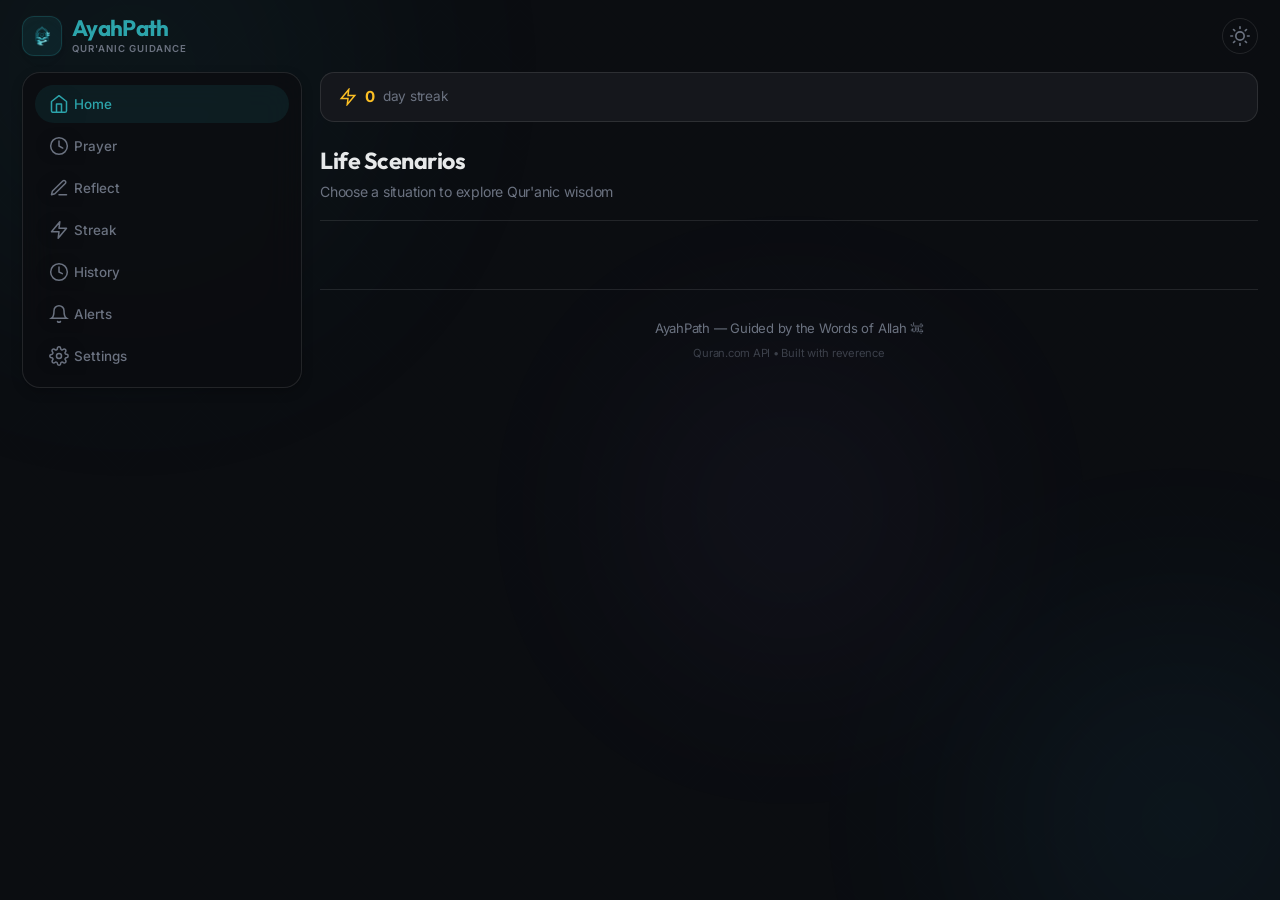
==== commit bb7a0b47: "Update AyahPath project" ====
--- a/templates/index.html
+++ b/templates/index.html
@@ -83,8 +83,9 @@
             <section class="daily-banner" id="daily-banner">
                 <div class="daily-badge">
                     <svg width="14" height="14" viewBox="0 0 24 24" fill="none" stroke="currentColor" stroke-width="2.5" stroke-linecap="round"><path d="M12 2v4M12 18v4M4.93 4.93l2.83 2.83M16.24 16.24l2.83 2.83M2 12h4M18 12h4M4.93 19.07l2.83-2.83M16.24 7.76l2.83-2.83"/></svg>
-                    <span>Ayah of the Day</span>
-                </div>
+                    <span id="daily-badge-label">Ayah of the Day</span>
+                </div>
+                <p class="daily-ref" id="daily-reason"></p>
                 <p class="daily-ar" id="daily-arabic"></p>
                 <p class="daily-trans" id="daily-urdu"></p>
                 <p class="daily-en" id="daily-translation"></p>
@@ -326,7 +327,7 @@
                     <p>Updates, reminders, and daily check-ins</p>
                 </div>
                 <div class="history-list" id="notif-list">
-                    <!-- Dynamic notifications -->
+                    
                 </div>
                 <div id="notif-empty" class="empty-state" style="display:none">
                     <svg width="48" height="48" viewBox="0 0 24 24" fill="none" stroke="currentColor" stroke-width="1.2" stroke-linecap="round"><path d="M18 8A6 6 0 0 0 6 8c0 7-3 9-3 9h18s-3-2-3-9"/><path d="M13.73 21a2 2 0 0 1-3.46 0"/></svg>
@@ -343,6 +344,21 @@
                     <p>Customize your spiritual journey</p>
                 </div>
                 <div class="settings-panel">
+                    <div class="setting-group">
+                        <h3>Appearance</h3>
+                        <label class="field">
+                            <span>Theme Preset</span>
+                            <select id="settings-theme-select" class="lang-toggle-full">
+                                <option value="dark">Midnight</option>
+                                <option value="light">Light</option>
+                                <option value="arabic">Arabic Majlis</option>
+                                <option value="quranic">Quranic Emerald</option>
+                                <option value="ramadan">Ramadan Lantern</option>
+                            </select>
+                        </label>
+                        <p class="settings-note" id="theme-description">Switch the entire app mood and color story.</p>
+                    </div>
+
                     <div class="setting-group">
                         <h3>Language & Region</h3>
                         <label class="field">
@@ -413,7 +429,7 @@
                 </div>
 
                 <div class="prayer-list" id="prayer-list">
-                    <!-- Prayer items rendered by JS -->
+                    
                 </div>
 
                 <div class="prayer-progress-section">
@@ -424,7 +440,7 @@
                 </div>
 
                 <div class="prayer-week-strip" id="prayer-week-strip">
-                    <!-- Day circles rendered by JS -->
+                    
                 </div>
 
                 <div class="prayer-stats-row">
--- a/static/css/style.css
+++ b/static/css/style.css
@@ -1,9 +1,4 @@
-/* ========================================
-   AyahPath — Quran.com-inspired Design System
-   ======================================== */
-
 :root {
-    /* Backgrounds — Premium midnight palette */
     --bg-0: #0B0D11;
     --bg-1: #15171C;
     --bg-2: #1A1D23;
@@ -11,18 +6,12 @@
     --bg-glass: rgba(11, 13, 17, 0.82);
     --bg-hover: rgba(26, 29, 35, 0.95);
     --surface: #15171C;
-
-    /* Text — Quran.com contrast levels */
     --tx-1: #E7E9EA;
     --tx-2: #9CA3AF;
     --tx-3: #6B7280;
-
-    /* Brand — Quran.com teal */
     --emerald: #2CA4AB;
     --emerald-dim: rgba(44, 164, 171, .1);
     --emerald-mid: rgba(44, 164, 171, .18);
-
-    /* Semantic accents */
     --sky: #38bdf8;
     --sky-dim: rgba(56, 189, 248, .1);
     --violet: #a78bfa;
@@ -32,50 +21,43 @@
     --rose: #fb7185;
     --rose-dim: rgba(251, 113, 133, .1);
     --gold: #f59e0b;
-
-    /* Gradients */
     --grad-main: linear-gradient(135deg, #2CA4AB, #38bdf8);
     --grad-warm: linear-gradient(135deg, #fbbf24, #f97316);
     --grad-violet: linear-gradient(135deg, #a78bfa, #38bdf8);
     --grad-surface: linear-gradient(160deg, rgba(44, 164, 171, .04), rgba(56, 189, 248, .02));
-
-    /* Borders — refined subtle edge */
     --bdr: rgba(255, 255, 255, .10);
     --bdr-accent: rgba(44, 164, 171, .22);
-
-    /* Shadows — Soft diffused 'Floating' depth */
     --sh-sm: 0 1px 2px rgba(0, 0, 0, 0.1), 0 0 0 1px rgba(255, 255, 255, 0.02);
     --sh-md: 0 4px 12px rgba(0, 0, 0, 0.2), 0 1px 3px rgba(0, 0, 0, 0.1);
     --sh-lg: 0 12px 36px rgba(0, 0, 0, 0.4), 0 2px 7px rgba(0, 0, 0, 0.15);
     --sh-card: 0 4px 10px rgba(0, 0, 0, 0.25), 0 0 0 1px rgba(255, 255, 255, 0.04);
     --sh-glow: 0 0 40px rgba(44, 164, 171, 0.1);
-
-    /* Radii — Quran.com style */
     --r-sm: 10px;
     --r-md: 14px;
     --r-lg: 18px;
     --r-xl: 22px;
     --r-2xl: 26px;
     --r-pill: 9999px;
-
-    /* Typography — Quran.com & Premium UI Specs */
     --f-body: 'Inter', 'Outfit', system-ui, -apple-system, sans-serif;
+    --f-display: 'Outfit', 'Inter', system-ui, -apple-system, sans-serif;
     --f-ar: 'Noto Naskh Arabic', 'Amiri', serif;
     --f-ur: 'Noto Nastaliq Urdu', 'Jameel Noori Nastaleeq', 'Noto Naskh Arabic', serif;
-    --f-ls: -0.015em; /* Professional letter-spacing */
-
-    /* Motion */
+    --f-ls: -0.015em;
     --ease: cubic-bezier(.4, 0, .2, 1);
     --ease-spring: cubic-bezier(.34, 1.56, .64, 1);
     --dur: 200ms;
     --dur-slow: 350ms;
-
-    /* Layout */
     --max-w: 1280px;
     --btm-nav-h: 0px;
-}
-
-/* ========== 3D ICON SYSTEM ========== */
+    --orb-1: #2CA4AB;
+    --orb-2: #38bdf8;
+    --orb-3: #a78bfa;
+    --brand-shadow-rgb: 44, 164, 171;
+    --pattern-img: url("data:image/svg+xml,%3Csvg width='80' height='80' viewBox='0 0 80 80' xmlns='http://www.w3.org/2000/svg'%3E%3Cg fill='none' stroke='%232CA4AB' stroke-width='.4'%3E%3Cpath d='M40 0L80 40L40 80L0 40Z'/%3E%3Cpath d='M40 10L70 40L40 70L10 40Z'/%3E%3Cpath d='M40 20L60 40L40 60L20 40Z'/%3E%3C/g%3E%3C/svg%3E");
+    --ring-spectrum: #2CA4AB, #38bdf8, #a78bfa, #fbbf24, #fb7185, #2CA4AB;
+    --ring-spectrum-short: #2CA4AB, #38bdf8, #a78bfa, #2CA4AB;
+}
+
 .icon-3d {
     width: 34px;
     height: 34px;
@@ -119,7 +101,6 @@
     color: var(--violet);
 }
 
-/* Apply a subtle 3D feel to existing SVG icons site-wide */
 .desktop-nav svg,
 .bottom-nav svg,
 .btn-icon svg,
@@ -154,7 +135,6 @@
     background: linear-gradient(165deg, rgba(56, 189, 248, .18), rgba(56, 189, 248, .06));
 }
 
-/* Light theme */
 [data-theme="light"] {
     --bg-0: #ffffff;
     --bg-1: #ffffff;
@@ -185,9 +165,131 @@
     --sh-lg: 0 8px 28px rgba(0, 0, 0, .09), 0 2px 6px rgba(0, 0, 0, .04);
     --sh-card: 0 2px 8px rgba(0, 0, 0, .06), 0 0 0 1px rgba(0, 0, 0, .04);
     --sh-glow: 0 0 30px rgba(44, 164, 171, .06);
-}
-
-/* ========== RESET ========== */
+    --orb-1: #2CA4AB;
+    --orb-2: #0284c7;
+    --orb-3: #7c3aed;
+    --brand-shadow-rgb: 44, 164, 171;
+    --pattern-img: url("data:image/svg+xml,%3Csvg width='80' height='80' viewBox='0 0 80 80' xmlns='http://www.w3.org/2000/svg'%3E%3Cg fill='none' stroke='%232CA4AB' stroke-width='.4'%3E%3Cpath d='M40 0L80 40L40 80L0 40Z'/%3E%3Cpath d='M40 10L70 40L40 70L10 40Z'/%3E%3Cpath d='M40 20L60 40L40 60L20 40Z'/%3E%3C/g%3E%3C/svg%3E");
+    --ring-spectrum: #2CA4AB, #0284c7, #7c3aed, #d97706, #e11d48, #2CA4AB;
+    --ring-spectrum-short: #2CA4AB, #0284c7, #7c3aed, #2CA4AB;
+}
+
+[data-theme="arabic"] {
+    --bg-0: #120d0a;
+    --bg-1: #1c1511;
+    --bg-2: #261c16;
+    --bg-3: #30231c;
+    --bg-glass: rgba(18, 13, 10, .88);
+    --bg-hover: rgba(38, 28, 22, .95);
+    --surface: #1c1511;
+    --tx-1: #f3e8d2;
+    --tx-2: #c8b490;
+    --tx-3: #9f8667;
+    --emerald: #c59b61;
+    --emerald-dim: rgba(197, 155, 97, .12);
+    --emerald-mid: rgba(197, 155, 97, .2);
+    --sky: #7fb0a3;
+    --sky-dim: rgba(127, 176, 163, .12);
+    --violet: #8e6978;
+    --violet-dim: rgba(142, 105, 120, .12);
+    --amber: #e2bf7a;
+    --amber-dim: rgba(226, 191, 122, .12);
+    --rose: #c97f5f;
+    --rose-dim: rgba(201, 127, 95, .12);
+    --gold: #d6a85c;
+    --grad-main: linear-gradient(135deg, #c59b61, #7fb0a3);
+    --grad-warm: linear-gradient(135deg, #d6a85c, #c97f5f);
+    --grad-violet: linear-gradient(135deg, #8e6978, #7fb0a3);
+    --grad-surface: linear-gradient(160deg, rgba(197, 155, 97, .08), rgba(127, 176, 163, .03));
+    --bdr: rgba(243, 232, 210, .1);
+    --bdr-accent: rgba(197, 155, 97, .28);
+    --f-body: 'Amiri', 'Noto Naskh Arabic', serif;
+    --f-display: 'Amiri', 'Noto Naskh Arabic', serif;
+    --orb-1: #c59b61;
+    --orb-2: #7fb0a3;
+    --orb-3: #8e6978;
+    --brand-shadow-rgb: 197, 155, 97;
+    --pattern-img: url("data:image/svg+xml,%3Csvg width='80' height='80' viewBox='0 0 80 80' xmlns='http://www.w3.org/2000/svg'%3E%3Cg fill='none' stroke='%23c59b61' stroke-width='.45'%3E%3Cpath d='M40 0L80 40L40 80L0 40Z'/%3E%3Cpath d='M40 10L70 40L40 70L10 40Z'/%3E%3Cpath d='M40 20L60 40L40 60L20 40Z'/%3E%3C/g%3E%3C/svg%3E");
+    --ring-spectrum: #c59b61, #7fb0a3, #8e6978, #e2bf7a, #c97f5f, #c59b61;
+    --ring-spectrum-short: #c59b61, #7fb0a3, #8e6978, #c59b61;
+}
+
+[data-theme="quranic"] {
+    --bg-0: #081512;
+    --bg-1: #0d211d;
+    --bg-2: #123029;
+    --bg-3: #1a4037;
+    --bg-glass: rgba(8, 21, 18, .86);
+    --bg-hover: rgba(18, 48, 41, .95);
+    --surface: #0d211d;
+    --tx-1: #eef8ee;
+    --tx-2: #afc7bc;
+    --tx-3: #7ea091;
+    --emerald: #6fcf97;
+    --emerald-dim: rgba(111, 207, 151, .12);
+    --emerald-mid: rgba(111, 207, 151, .2);
+    --sky: #5fb6aa;
+    --sky-dim: rgba(95, 182, 170, .12);
+    --violet: #b5b36a;
+    --violet-dim: rgba(181, 179, 106, .12);
+    --amber: #d8b15b;
+    --amber-dim: rgba(216, 177, 91, .12);
+    --rose: #d98d5f;
+    --rose-dim: rgba(217, 141, 95, .12);
+    --gold: #d8b15b;
+    --grad-main: linear-gradient(135deg, #6fcf97, #d8b15b);
+    --grad-warm: linear-gradient(135deg, #d8b15b, #d98d5f);
+    --grad-violet: linear-gradient(135deg, #5fb6aa, #d8b15b);
+    --grad-surface: linear-gradient(160deg, rgba(111, 207, 151, .08), rgba(216, 177, 91, .03));
+    --bdr: rgba(238, 248, 238, .1);
+    --bdr-accent: rgba(111, 207, 151, .3);
+    --orb-1: #6fcf97;
+    --orb-2: #5fb6aa;
+    --orb-3: #d8b15b;
+    --brand-shadow-rgb: 111, 207, 151;
+    --pattern-img: url("data:image/svg+xml,%3Csvg width='80' height='80' viewBox='0 0 80 80' xmlns='http://www.w3.org/2000/svg'%3E%3Cg fill='none' stroke='%236fcf97' stroke-width='.45'%3E%3Cpath d='M40 0L80 40L40 80L0 40Z'/%3E%3Cpath d='M40 10L70 40L40 70L10 40Z'/%3E%3Cpath d='M40 20L60 40L40 60L20 40Z'/%3E%3C/g%3E%3C/svg%3E");
+    --ring-spectrum: #6fcf97, #5fb6aa, #d8b15b, #d98d5f, #6fcf97;
+    --ring-spectrum-short: #6fcf97, #5fb6aa, #d8b15b, #6fcf97;
+}
+
+[data-theme="ramadan"] {
+    --bg-0: #0b1024;
+    --bg-1: #141b38;
+    --bg-2: #1b2751;
+    --bg-3: #24336a;
+    --bg-glass: rgba(11, 16, 36, .86);
+    --bg-hover: rgba(27, 39, 81, .95);
+    --surface: #141b38;
+    --tx-1: #f5f1ff;
+    --tx-2: #c9c0e8;
+    --tx-3: #938db3;
+    --emerald: #f1c96b;
+    --emerald-dim: rgba(241, 201, 107, .12);
+    --emerald-mid: rgba(241, 201, 107, .22);
+    --sky: #8fd0ff;
+    --sky-dim: rgba(143, 208, 255, .12);
+    --violet: #a58bff;
+    --violet-dim: rgba(165, 139, 255, .12);
+    --amber: #f6d47f;
+    --amber-dim: rgba(246, 212, 127, .12);
+    --rose: #ff9ac2;
+    --rose-dim: rgba(255, 154, 194, .12);
+    --gold: #f1c96b;
+    --grad-main: linear-gradient(135deg, #a58bff, #f1c96b);
+    --grad-warm: linear-gradient(135deg, #f6d47f, #ff9ac2);
+    --grad-violet: linear-gradient(135deg, #8fd0ff, #a58bff);
+    --grad-surface: linear-gradient(160deg, rgba(165, 139, 255, .08), rgba(241, 201, 107, .04));
+    --bdr: rgba(245, 241, 255, .1);
+    --bdr-accent: rgba(241, 201, 107, .3);
+    --orb-1: #a58bff;
+    --orb-2: #8fd0ff;
+    --orb-3: #f1c96b;
+    --brand-shadow-rgb: 241, 201, 107;
+    --pattern-img: url("data:image/svg+xml,%3Csvg width='80' height='80' viewBox='0 0 80 80' xmlns='http://www.w3.org/2000/svg'%3E%3Cg fill='none' stroke='%23f1c96b' stroke-width='.45'%3E%3Cpath d='M40 0L80 40L40 80L0 40Z'/%3E%3Cpath d='M40 10L70 40L40 70L10 40Z'/%3E%3Cpath d='M40 20L60 40L40 60L20 40Z'/%3E%3C/g%3E%3C/svg%3E");
+    --ring-spectrum: #a58bff, #8fd0ff, #f1c96b, #ff9ac2, #a58bff;
+    --ring-spectrum-short: #a58bff, #8fd0ff, #f1c96b, #a58bff;
+}
+
 *,
 *::before,
 *::after {
@@ -232,7 +334,6 @@
     font-family: var(--f-body)
 }
 
-/* ========== AMBIENT / DECORATIONS ========== */
 .ambient-bg {
     position: fixed;
     inset: 0;
@@ -252,7 +353,7 @@
 .orb-1 {
     width: 500px;
     height: 500px;
-    background: #2CA4AB;
+    background: var(--orb-1);
     top: -180px;
     left: -120px;
     animation-delay: 0s
@@ -261,7 +362,7 @@
 .orb-2 {
     width: 400px;
     height: 400px;
-    background: #38bdf8;
+    background: var(--orb-2);
     bottom: -120px;
     right: -100px;
     animation-delay: -8s
@@ -270,7 +371,7 @@
 .orb-3 {
     width: 300px;
     height: 300px;
-    background: #a78bfa;
+    background: var(--orb-3);
     top: 40%;
     left: 50%;
     animation-delay: -16s
@@ -306,10 +407,9 @@
     z-index: 0;
     pointer-events: none;
     opacity: .012;
-    background-image: url("data:image/svg+xml,%3Csvg width='80' height='80' viewBox='0 0 80 80' xmlns='http://www.w3.org/2000/svg'%3E%3Cg fill='none' stroke='%232CA4AB' stroke-width='.4'%3E%3Cpath d='M40 0L80 40L40 80L0 40Z'/%3E%3Cpath d='M40 10L70 40L40 70L10 40Z'/%3E%3Cpath d='M40 20L60 40L40 60L20 40Z'/%3E%3C/g%3E%3C/svg%3E")
-}
-
-/* ========== THEME TOGGLE ========== */
+    background-image: var(--pattern-img)
+}
+
 .theme-toggle {
     width: 36px;
     height: 36px;
@@ -368,7 +468,6 @@
     color: var(--emerald)
 }
 
-/* ========== LAYOUT SHELL ========== */
 .shell {
     position: relative;
     z-index: 1;
@@ -381,7 +480,6 @@
     flex-direction: column
 }
 
-/* ========== DESKTOP LAYOUT REDESIGN ========== */
 .desktop-layout {
     display: block;
 }
@@ -407,7 +505,7 @@
         align-items: start;
     }
 
-    /* Convert top pills into a left navigation rail */
+    
     .desktop-nav {
         position: sticky;
         top: 86px;
@@ -440,7 +538,7 @@
         background: var(--emerald-dim);
     }
 
-    /* Content gets a little breathing room */
+    
     .desktop-content .page.active {
         display: block;
     }
@@ -459,7 +557,6 @@
     }
 }
 
-/* --- Click effects (nav micro-interactions) --- */
 .nav-item {
     position: relative;
     overflow: hidden;
@@ -516,7 +613,6 @@
     100% { transform: scale(1); }
 }
 
-/* ========== HEADER — Quran.com sticky minimal ========== */
 .header {
     position: sticky;
     top: 0;
@@ -580,11 +676,12 @@
     width: 30px;
     height: 30px;
     object-fit: contain;
-    filter: drop-shadow(0 6px 14px rgba(44, 164, 171, .12));
+    filter: drop-shadow(0 6px 14px rgba(var(--brand-shadow-rgb), .12));
 }
 
 .brand-name {
     display: block;
+    font-family: var(--f-display);
     font-size: 1.4rem;
     font-weight: 700;
     color: var(--emerald);
@@ -601,7 +698,6 @@
     font-weight: 600
 }
 
-/* ========== DESKTOP NAV — Quran.com pill style ========== */
 .desktop-nav {
     display: flex;
     gap: 4px;
@@ -645,7 +741,6 @@
     display: none
 }
 
-/* ========== PAGES ========== */
 .page {
     display: none;
     flex: 1;
@@ -670,7 +765,6 @@
     }
 }
 
-/* ========== SECTION HEADS ========== */
 .sec-head {
     margin-bottom: 20px;
     padding-bottom: 16px;
@@ -678,6 +772,7 @@
 }
 
 .sec-head h2 {
+    font-family: var(--f-display);
     font-size: 1.45rem;
     font-weight: 700;
     letter-spacing: -.02em;
@@ -689,7 +784,6 @@
     font-size: .88rem
 }
 
-/* ========== DAILY BANNER — Premium 'Surah Card' Style ========== */
 .daily-banner {
     margin: 20px 0 24px;
     padding: 40px 32px;
@@ -711,7 +805,7 @@
     content: "";
     position: absolute;
     inset: 0;
-    background: radial-gradient(circle at center, rgba(44, 164, 171, 0.05), transparent 70%);
+    background: radial-gradient(circle at center, rgba(var(--brand-shadow-rgb), 0.08), transparent 70%);
     pointer-events: none;
 }
 
@@ -737,7 +831,7 @@
 
 .daily-ar {
     font-family: var(--f-ar);
-    font-size: 2.2rem; /* Larger for 'Surah Card' feel */
+    font-size: 2.2rem; 
     line-height: 1.8;
     color: var(--tx-1);
     direction: rtl;
@@ -784,7 +878,6 @@
     font-weight: 500
 }
 
-/* ========== BUTTONS ========== */
 .btn-icon {
     width: 32px;
     height: 32px;
@@ -896,7 +989,6 @@
     background: var(--emerald-dim)
 }
 
-/* ========== STREAK MINI ========== */
 .streak-mini {
     display: flex;
     align-items: center;
@@ -947,7 +1039,6 @@
     box-shadow: 0 0 8px rgba(44, 164, 171, .35)
 }
 
-/* ========== SCENARIO GRID — Quran.com card style ========== */
 .scenarios {
     padding: 0 0 48px
 }
@@ -1065,7 +1156,6 @@
     transform: translateX(0)
 }
 
-/* ========== SIMULATION PAGE ========== */
 .back-link {
     display: inline-flex;
     align-items: center;
@@ -1127,7 +1217,6 @@
     font-size: .9rem
 }
 
-/* Loader */
 .loader {
     text-align: center;
     padding: 40px 0
@@ -1154,7 +1243,6 @@
     font-size: .88rem
 }
 
-/* ========== VERSE CARD — Quran.com verse display ========== */
 .verse-card {
     padding: 40px 32px;
     border-radius: var(--r-xl);
@@ -1292,7 +1380,6 @@
     transition: width .3s linear
 }
 
-/* ========== EXTRAS / RELATED VERSES ========== */
 .extras {
     margin-bottom: 18px;
     animation: rise .6s var(--ease)
@@ -1368,7 +1455,6 @@
     display: block
 }
 
-/* ========== INSIGHT CARDS ========== */
 .insight {
     margin-bottom: 18px;
     animation: rise .7s var(--ease)
@@ -1440,7 +1526,6 @@
     color: var(--emerald)
 }
 
-/* ========== ACTION ROW ========== */
 .action-row {
     display: flex;
     gap: 10px;
@@ -1449,7 +1534,6 @@
     animation: rise .8s var(--ease)
 }
 
-/* ========== REFLECT PAGE ========== */
 .reflect-area {
     padding: 28px 0 48px
 }
@@ -1553,7 +1637,6 @@
     font-weight: 600
 }
 
-/* ========== STREAK PAGE ========== */
 .streak-page {
     padding: 24px 0 48px
 }
@@ -1674,7 +1757,6 @@
     }
 }
 
-/* ========== GOALS ========== */
 .goals-section {
     margin-bottom: 28px
 }
@@ -1764,7 +1846,6 @@
     font-size: .85rem
 }
 
-/* ========== ACTIVITY ========== */
 .activity-section h3 {
     font-size: 1.05rem;
     font-weight: 600;
@@ -1820,7 +1901,6 @@
     color: var(--tx-3)
 }
 
-/* ========== HISTORY ========== */
 .history-area {
     padding: 28px 0 48px
 }
@@ -1934,7 +2014,6 @@
     color: var(--rose)
 }
 
-/* ========== MODAL ========== */
 .modal-overlay {
     position: fixed;
     inset: 0;
@@ -2040,7 +2119,6 @@
     justify-content: center
 }
 
-/* ========== SETTINGS ========== */
 .settings-panel {
     display: flex;
     flex-direction: column;
@@ -2164,6 +2242,12 @@
     margin-bottom: 12px
 }
 
+.settings-note {
+    font-size: .82rem;
+    color: var(--tx-3);
+    margin-top: 10px;
+}
+
 .alert-text {
     color: var(--rose);
     border-color: rgba(251, 113, 133, .2);
@@ -2191,7 +2275,6 @@
     border: 2px solid var(--bg-1)
 }
 
-/* ========== VIDEO EMBEDS ========== */
 .video-embeds {
     margin-bottom: 18px;
     animation: rise .7s var(--ease)
@@ -2377,7 +2460,6 @@
     flex-shrink: 0
 }
 
-/* ========== TOAST ========== */
 .toast {
     position: fixed;
     bottom: 28px;
@@ -2402,7 +2484,6 @@
     opacity: 1
 }
 
-/* ========== FOOTER ========== */
 .footer {
     text-align: center;
     padding: 28px 0;
@@ -2421,7 +2502,6 @@
     opacity: .5
 }
 
-/* ========== PRAYER TRACKER ========== */
 .prayer-tracker-area {
     padding: 24px 0 48px;
     max-width: 520px;
@@ -2497,7 +2577,6 @@
     letter-spacing: .04em;
 }
 
-/* Prayer List */
 .prayer-list {
     display: flex;
     flex-direction: column;
@@ -2522,7 +2601,6 @@
     border-color: var(--bdr-accent);
 }
 
-/* Prayer check button — the gradient-border magic */
 .prayer-check-btn {
     position: relative;
     width: 38px;
@@ -2572,7 +2650,6 @@
     transform: scale(.88);
 }
 
-/* Checked state — gradient border and glow */
 .prayer-check-btn.checked {
     border-color: transparent;
     background: var(--emerald);
@@ -2582,15 +2659,7 @@
 
 .prayer-check-btn.checked::before {
     opacity: 1;
-    background: conic-gradient(
-        from 0deg,
-        #2CA4AB,
-        #38bdf8,
-        #a78bfa,
-        #fbbf24,
-        #fb7185,
-        #2CA4AB
-    );
+    background: conic-gradient(from 0deg, var(--ring-spectrum));
     animation: prayerGradientSpin 3s linear infinite;
 }
 
@@ -2598,7 +2667,6 @@
     to { transform: rotate(360deg); }
 }
 
-/* Checkmark animation */
 .prayer-check-btn svg {
     transition: transform 0.3s var(--ease-spring), opacity 0.2s;
 }
@@ -2618,7 +2686,6 @@
     100% { transform: scale(1); }
 }
 
-/* Prayer name + time */
 .prayer-info {
     flex: 1;
     display: flex;
@@ -2639,7 +2706,6 @@
     font-variant-numeric: tabular-nums;
 }
 
-/* Checked prayer item glow effect */
 .prayer-item.prayer-completed {
     border-color: rgba(44, 164, 171, .2);
     background: linear-gradient(135deg, rgba(44, 164, 171, .04), var(--bg-1));
@@ -2649,7 +2715,14 @@
     color: var(--emerald);
 }
 
-/* Prayer progress */
+.prayer-item.prayer-pending {
+    opacity: .8;
+}
+
+.prayer-item.prayer-pending .prayer-check-btn {
+    cursor: wait;
+}
+
 .prayer-progress-section {
     margin-bottom: 28px;
     text-align: center;
@@ -2678,7 +2751,6 @@
     font-weight: 500;
 }
 
-/* Prayer week strip */
 .prayer-week-strip {
     display: flex;
     justify-content: center;
@@ -2720,13 +2792,7 @@
     inset: -3px;
     border-radius: 50%;
     padding: 2px;
-    background: conic-gradient(
-        from 0deg,
-        #2CA4AB,
-        #38bdf8,
-        #a78bfa,
-        #2CA4AB
-    );
+    background: conic-gradient(from 0deg, var(--ring-spectrum-short));
     -webkit-mask: linear-gradient(#fff 0 0) content-box, linear-gradient(#fff 0 0);
     mask: linear-gradient(#fff 0 0) content-box, linear-gradient(#fff 0 0);
     -webkit-mask-composite: xor;
@@ -2740,7 +2806,6 @@
     color: var(--amber);
 }
 
-/* Prayer stats row */
 .prayer-stats-row {
     display: grid;
     grid-template-columns: repeat(3, 1fr);
@@ -2782,7 +2847,6 @@
     letter-spacing: .05em;
 }
 
-/* ========== DESKTOP BREAKPOINT ========== */
 @media(min-width:769px) {
     .insight-cards {
         grid-template-columns: repeat(3, 1fr)
@@ -2797,7 +2861,6 @@
     }
 }
 
-/* ========== MOBILE BREAKPOINT ========== */
 @media(max-width:768px) {
     :root {
         --btm-nav-h: 68px
@@ -3090,7 +3153,6 @@
     }
 }
 
-/* ========== SMALL PHONE ========== */
 @media(max-width:380px) {
     .grid {
         grid-template-columns: 1fr
@@ -3121,7 +3183,6 @@
     }
 }
 
-/* ========== SCROLLBAR ========== */
 ::-webkit-scrollbar {
     width: 5px
 }
@@ -3149,7 +3210,6 @@
     outline-offset: 2px
 }
 
-/* ========== ERROR PAGES (404, 500, 503) ========== */
 .error {
     min-height: 100vh;
     min-height: 100dvh;
@@ -3247,4 +3307,4 @@
     background: radial-gradient(1200px 700px at 18% 10%, rgba(44, 164, 171, 0.06), transparent 60%),
                 radial-gradient(900px 540px at 80% 22%, rgba(251, 191, 36, 0.04), transparent 65%),
                 var(--bg-0);
-}+}
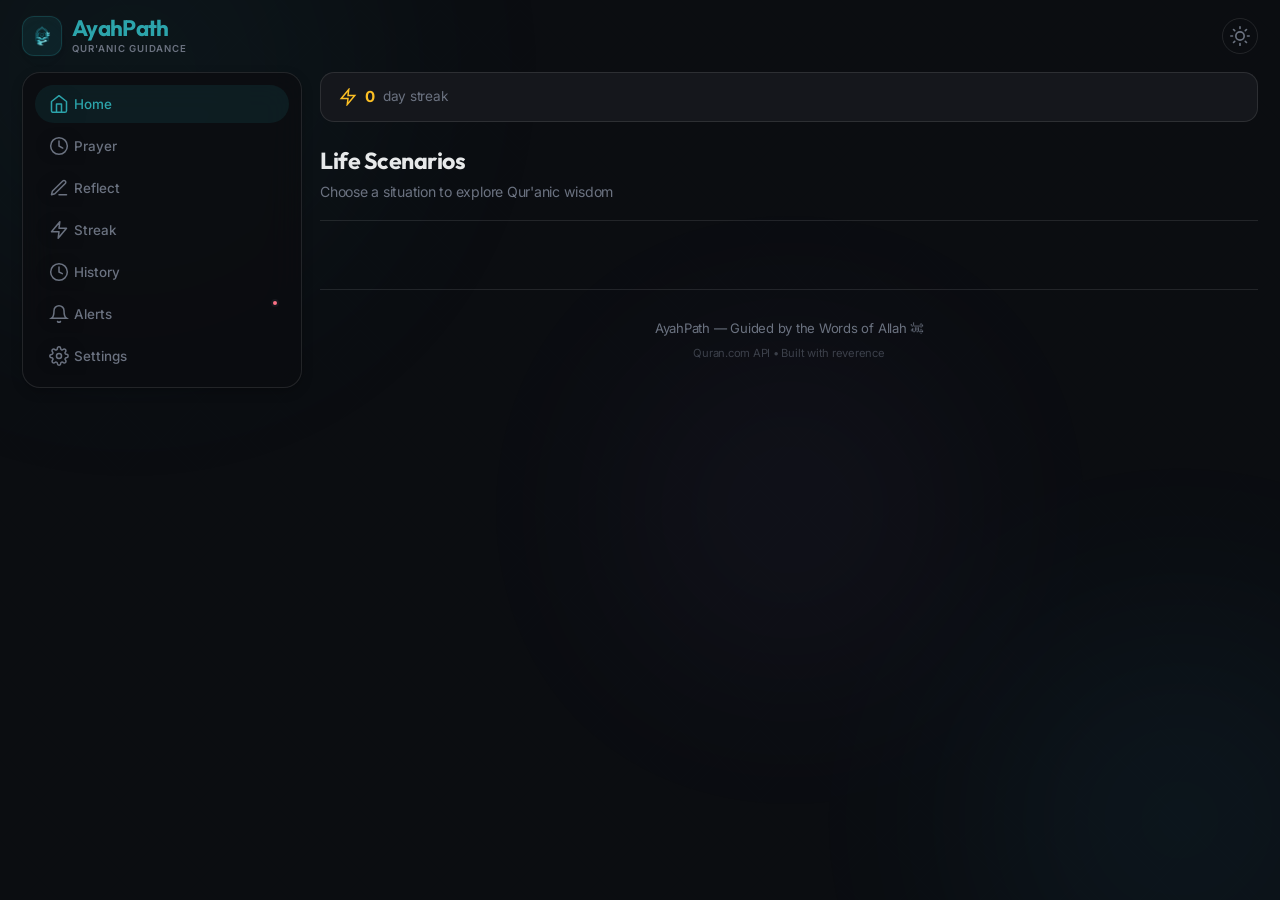
==== commit 0f61bc2c: "Integrate hadith guidance and remove YouTube surfaces. Add hadith retrieval/rendering for scenarios " ====
--- a/templates/index.html
+++ b/templates/index.html
@@ -69,7 +69,7 @@
             </button>
             <button class="nav-item" data-page="notifications" id="nav-notifications-desktop" style="position:relative;">
                 <svg width="20" height="20" viewBox="0 0 24 24" fill="none" stroke="currentColor" stroke-width="1.8" stroke-linecap="round"><path d="M18 8A6 6 0 0 0 6 8c0 7-3 9-3 9h18s-3-2-3-9"/><path d="M13.73 21a2 2 0 0 1-3.46 0"/></svg>
-                <div class="notif-badge" style="display:none;"></div>
+                <div class="notif-badge" id="notif-badge-desktop" style="display:none;"></div>
                 <span>Alerts</span>
             </button>
             <button class="nav-item" data-page="settings" id="nav-settings-desktop">
@@ -85,14 +85,25 @@
                     <svg width="14" height="14" viewBox="0 0 24 24" fill="none" stroke="currentColor" stroke-width="2.5" stroke-linecap="round"><path d="M12 2v4M12 18v4M4.93 4.93l2.83 2.83M16.24 16.24l2.83 2.83M2 12h4M18 12h4M4.93 19.07l2.83-2.83M16.24 7.76l2.83-2.83"/></svg>
                     <span id="daily-badge-label">Ayah of the Day</span>
                 </div>
-                <p class="daily-ref" id="daily-reason"></p>
+                <p class="daily-reason" id="daily-reason"></p>
                 <p class="daily-ar" id="daily-arabic"></p>
                 <p class="daily-trans" id="daily-urdu"></p>
+                <p class="verse-translator" id="daily-translator-secondary" hidden></p>
                 <p class="daily-en" id="daily-translation"></p>
+                <p class="verse-translator" id="daily-translator" hidden></p>
                 <div class="daily-meta">
                     <span class="daily-ref" id="daily-ref"></span>
                     <button class="btn-icon" id="daily-audio-btn" title="Listen">
-                        <svg width="16" height="16" viewBox="0 0 24 24" fill="currentColor"><polygon points="5 3 19 12 5 21 5 3"/></svg>
+                        <svg class="ico-play" width="16" height="16" viewBox="0 0 24 24" fill="currentColor"><polygon points="5 3 19 12 5 21 5 3"/></svg>
+                        <svg class="ico-pause" width="16" height="16" viewBox="0 0 24 24" fill="currentColor" style="display:none"><rect x="6" y="4" width="4" height="16" rx="1"/><rect x="14" y="4" width="4" height="16" rx="1"/></svg>
+                    </button>
+                    <button class="btn-icon" id="daily-refresh-btn" title="Refresh Ayah">
+                        <svg width="16" height="16" viewBox="0 0 24 24" fill="none" stroke="currentColor" stroke-width="2.2" stroke-linecap="round" stroke-linejoin="round">
+                            <polyline points="23 4 23 10 17 10"></polyline>
+                            <polyline points="1 20 1 14 7 14"></polyline>
+                            <path d="M3.51 9a9 9 0 0 1 14.13-3.36L23 10"></path>
+                            <path d="M20.49 15a9 9 0 0 1-14.13 3.36L1 14"></path>
+                        </svg>
                     </button>
                 </div>
             </section>
@@ -140,7 +151,9 @@
                     </div>
                     <p class="verse-ar" id="verse-ar"></p>
                     <p class="verse-trans" id="verse-ur" dir="auto"></p>
+                    <p class="verse-translator" id="verse-translator-secondary" hidden></p>
                     <blockquote class="verse-en" id="verse-en"></blockquote>
+                    <p class="verse-translator" id="verse-translator" hidden></p>
                     <div class="verse-controls">
                         <button class="btn-audio" id="verse-audio-btn">
                             <svg class="ico-play" width="18" height="18" viewBox="0 0 24 24" fill="currentColor"><polygon points="5 3 19 12 5 21 5 3"/></svg>
@@ -191,9 +204,9 @@
                     </div>
                 </section>
 
-                <section class="video-embeds" id="youtube-section" hidden>
-                    <h3 class="label">Scholarly Videos</h3>
-                    <div class="video-grid" id="youtube-list"></div>
+                <section class="hadith-section" id="hadith-section" hidden>
+                    <h3 class="label">Prophetic Wisdom</h3>
+                    <div class="hadith-list" id="hadith-list"></div>
                 </section>
 
                 <div class="action-row" id="action-row" hidden>
@@ -242,9 +255,9 @@
                         <div class="reflect-topic" id="reflect-topic"></div>
                         <article class="verse-card" id="reflect-verse-card"></article>
                         <div class="insight-cards" id="reflect-insights"></div>
-                        <section class="video-embeds" id="reflect-youtube-section" hidden>
-                            <h3 class="label">Scholarly Videos</h3>
-                            <div class="video-grid" id="reflect-youtube-list"></div>
+                        <section class="hadith-section" id="reflect-hadith-section" hidden>
+                            <h3 class="label">Prophetic Wisdom</h3>
+                            <div class="hadith-list" id="reflect-hadith-list"></div>
                         </section>
                         <div class="action-row">
                             <button class="btn-secondary" id="reflect-save-btn">
@@ -357,6 +370,25 @@
                             </select>
                         </label>
                         <p class="settings-note" id="theme-description">Switch the entire app mood and color story.</p>
+                        <div class="toggle-row">
+                            <div class="toggle-info">
+                                <h4>Disable Gradients</h4>
+                                <p>Use flat colors for better readability and reduced visual noise.</p>
+                            </div>
+                            <label class="switch">
+                                <input type="checkbox" id="settings-disable-gradient">
+                                <span class="slider round"></span>
+                            </label>
+                        </div>
+                        <label class="field" style="margin-top:12px;">
+                            <span>Color Blind Mode</span>
+                            <select id="settings-colorblind-select" class="lang-toggle-full">
+                                <option value="none">Off</option>
+                                <option value="protanopia">Protanopia (red-weak)</option>
+                                <option value="deuteranopia">Deuteranopia (green-weak)</option>
+                                <option value="tritanopia">Tritanopia (blue-weak)</option>
+                            </select>
+                        </label>
                     </div>
 
                     <div class="setting-group">
@@ -374,6 +406,19 @@
                                 <option value="131">English Only</option>
                             </select>
                         </label>
+                    </div>
+
+                    <div class="setting-group">
+                        <h3>Text Size</h3>
+                        <div class="font-stepper-wrap">
+                            <span class="font-stepper-label">Verse Text Scale</span>
+                            <div class="font-stepper" role="group" aria-label="Adjust verse text size">
+                                <button class="font-stepper-btn" id="font-size-decrease" aria-label="Decrease text size">−</button>
+                                <span class="font-stepper-value" id="settings-font-size-value">0</span>
+                                <button class="font-stepper-btn" id="font-size-increase" aria-label="Increase text size">+</button>
+                            </div>
+                            <p class="settings-note">Range: −5 to +5 points for Arabic, English, and translation text.</p>
+                        </div>
                     </div>
 
                     <div class="setting-group">
--- a/static/css/style.css
+++ b/static/css/style.css
@@ -56,6 +56,8 @@
     --pattern-img: url("data:image/svg+xml,%3Csvg width='80' height='80' viewBox='0 0 80 80' xmlns='http://www.w3.org/2000/svg'%3E%3Cg fill='none' stroke='%232CA4AB' stroke-width='.4'%3E%3Cpath d='M40 0L80 40L40 80L0 40Z'/%3E%3Cpath d='M40 10L70 40L40 70L10 40Z'/%3E%3Cpath d='M40 20L60 40L40 60L20 40Z'/%3E%3C/g%3E%3C/svg%3E");
     --ring-spectrum: #2CA4AB, #38bdf8, #a78bfa, #fbbf24, #fb7185, #2CA4AB;
     --ring-spectrum-short: #2CA4AB, #38bdf8, #a78bfa, #2CA4AB;
+    --font-size-level: 0;
+    --font-size-step: 1.333px;
 }
 
 .icon-3d {
@@ -331,7 +333,55 @@
 }
 
 button {
-    font-family: var(--f-body)
+    font-family: var(--f-body);
+    border-radius: 0.1%;
+}
+
+[data-no-gradient="true"] .ambient-bg,
+[data-no-gradient="true"] .geo-pattern,
+[data-no-gradient="true"] .ambient-orb {
+    display: none !important;
+}
+
+[data-no-gradient="true"] .daily-banner,
+[data-no-gradient="true"] .sim-hero,
+[data-no-gradient="true"] .verse-card,
+[data-no-gradient="true"] .insight,
+[data-no-gradient="true"] .icard,
+[data-no-gradient="true"] .history-area,
+[data-no-gradient="true"] .setting-group,
+[data-no-gradient="true"] .prayer-item,
+[data-no-gradient="true"] .prayer-progress-section,
+[data-no-gradient="true"] .hadith-card,
+[data-no-gradient="true"] .bg-sacred-gradient {
+    background-image: none !important;
+}
+
+[data-no-gradient="true"] .btn-primary,
+[data-no-gradient="true"] .btn-secondary.saved,
+[data-no-gradient="true"] .btn-checkin {
+    background-image: none !important;
+}
+
+[data-colorblind="protanopia"] {
+    --emerald: #2f80ed;
+    --brand-main: #2f80ed;
+    --brand-alt: #56ccf2;
+    --bdr-accent: #56ccf2;
+}
+
+[data-colorblind="deuteranopia"] {
+    --emerald: #ffb020;
+    --brand-main: #ffb020;
+    --brand-alt: #ffd166;
+    --bdr-accent: #ffd166;
+}
+
+[data-colorblind="tritanopia"] {
+    --emerald: #ef476f;
+    --brand-main: #ef476f;
+    --brand-alt: #f78c6b;
+    --bdr-accent: #f78c6b;
 }
 
 .ambient-bg {
@@ -831,7 +881,7 @@
 
 .daily-ar {
     font-family: var(--f-ar);
-    font-size: 2.2rem; 
+    font-size: calc(2.2rem + (var(--font-size-level) * var(--font-size-step)));
     line-height: 1.8;
     color: var(--tx-1);
     direction: rtl;
@@ -841,7 +891,7 @@
 }
 
 .daily-trans {
-    font-size: .95rem;
+    font-size: calc(.95rem + (var(--font-size-level) * var(--font-size-step)));
     line-height: 1.7;
     color: var(--amber);
     text-align: center;
@@ -851,13 +901,13 @@
 
 body[data-lang="97"] .daily-trans {
     font-family: var(--f-ur);
-    font-size: 1.1rem;
+    font-size: calc(1.1rem + (var(--font-size-level) * var(--font-size-step)));
     line-height: 2.2;
     direction: rtl
 }
 
 .daily-en {
-    font-size: .92rem;
+    font-size: calc(.92rem + (var(--font-size-level) * var(--font-size-step)));
     color: var(--tx-2);
     font-style: italic;
     max-width: 550px;
@@ -872,10 +922,31 @@
     gap: 10px
 }
 
+.daily-reason {
+    font-size: .82rem;
+    color: var(--tx-3);
+    max-width: 550px;
+    margin: 0 auto 10px;
+    line-height: 1.5
+}
+
 .daily-ref {
     font-size: .78rem;
     color: var(--emerald);
     font-weight: 500
+}
+
+.verse-translator {
+    font-size: .72rem;
+    color: var(--tx-3);
+    text-align: center;
+    margin: -6px auto 12px;
+    letter-spacing: .02em;
+    opacity: .85
+}
+
+.mini-verse .verse-translator {
+    margin: 4px 0 8px
 }
 
 .btn-icon {
@@ -1280,7 +1351,7 @@
 
 .verse-ar {
     font-family: var(--f-ar);
-    font-size: 2.6rem;
+    font-size: calc(2.6rem + (var(--font-size-level) * var(--font-size-step)));
     line-height: 1.7;
     text-align: center;
     direction: rtl;
@@ -1292,7 +1363,7 @@
 }
 
 .verse-trans {
-    font-size: .95rem;
+    font-size: calc(.95rem + (var(--font-size-level) * var(--font-size-step)));
     line-height: 1.7;
     text-align: center;
     color: var(--amber);
@@ -1304,13 +1375,13 @@
 
 body[data-lang="97"] .verse-trans {
     font-family: var(--f-ur);
-    font-size: 1.15rem;
+    font-size: calc(1.15rem + (var(--font-size-level) * var(--font-size-step)));
     line-height: 2.2;
     direction: rtl
 }
 
 .verse-en {
-    font-size: .95rem;
+    font-size: calc(.95rem + (var(--font-size-level) * var(--font-size-step)));
     line-height: 1.75;
     color: var(--tx-2);
     text-align: center;
@@ -1360,6 +1431,14 @@
     display: block !important
 }
 
+.btn-icon.playing .ico-play {
+    display: none !important
+}
+
+.btn-icon.playing .ico-pause {
+    display: block !important
+}
+
 .audio-track {
     margin-top: 14px
 }
@@ -1418,7 +1497,7 @@
 
 .mini-ar {
     font-family: var(--f-ar);
-    font-size: 1.15rem;
+    font-size: calc(1.15rem + (var(--font-size-level) * var(--font-size-step)));
     direction: rtl;
     text-align: right;
     line-height: 2;
@@ -1426,7 +1505,7 @@
 }
 
 .mini-trans {
-    font-size: .85rem;
+    font-size: calc(.85rem + (var(--font-size-level) * var(--font-size-step)));
     line-height: 1.6;
     color: var(--amber);
     margin-bottom: 6px;
@@ -1435,14 +1514,14 @@
 
 body[data-lang="97"] .mini-trans {
     font-family: var(--f-ur);
-    font-size: .95rem;
+    font-size: calc(.95rem + (var(--font-size-level) * var(--font-size-step)));
     direction: rtl;
     text-align: right;
     line-height: 2
 }
 
 .mini-en {
-    font-size: .85rem;
+    font-size: calc(.85rem + (var(--font-size-level) * var(--font-size-step)));
     color: var(--tx-2);
     line-height: 1.55;
     font-style: italic
@@ -1453,6 +1532,185 @@
     color: var(--tx-3);
     margin-top: 6px;
     display: block
+}
+
+.hadith-section {
+    margin-bottom: 22px;
+    animation: rise .65s var(--ease)
+}
+
+.hadith-list {
+    display: grid;
+    grid-template-columns: 1fr;
+    gap: 14px;
+    align-items: start
+}
+
+.hadith-card {
+    padding: 22px 22px 18px;
+    border-radius: var(--r-lg);
+    background: var(--grad-surface), var(--bg-1);
+    border: 1px solid var(--bdr);
+    box-shadow: var(--sh-card);
+    transition: border-color var(--dur) var(--ease), box-shadow var(--dur) var(--ease), transform var(--dur) var(--ease);
+    animation: rise .55s var(--ease) both;
+    position: relative;
+    overflow: hidden;
+    height: auto;
+    align-self: start
+}
+
+.hadith-card::before {
+    content: "";
+    position: absolute;
+    inset: 0;
+    background: var(--pattern-img);
+    opacity: .05;
+    pointer-events: none;
+    mix-blend-mode: screen
+}
+
+[data-theme="light"] .hadith-card::before {
+    mix-blend-mode: multiply;
+    opacity: .04
+}
+
+.hadith-card:hover {
+    border-color: var(--bdr-accent);
+    box-shadow: var(--sh-md);
+    transform: translateY(-2px)
+}
+
+.hadith-card-head {
+    display: flex;
+    align-items: center;
+    justify-content: space-between;
+    gap: 10px;
+    margin-bottom: 14px;
+    position: relative;
+    z-index: 1
+}
+
+.hadith-badge {
+    display: inline-flex;
+    align-items: center;
+    gap: 6px;
+    font-size: .68rem;
+    font-weight: 600;
+    text-transform: uppercase;
+    letter-spacing: .08em;
+    color: var(--emerald);
+    padding: 4px 12px;
+    background: var(--emerald-dim);
+    border: 1px solid var(--bdr-accent);
+    border-radius: var(--r-pill)
+}
+
+.hadith-badge svg {
+    flex-shrink: 0
+}
+
+.hadith-status {
+    font-size: .64rem;
+    font-weight: 600;
+    text-transform: uppercase;
+    letter-spacing: .1em;
+    padding: 3px 10px;
+    border-radius: var(--r-pill);
+    color: var(--emerald);
+    background: var(--emerald-dim);
+    border: 1px solid var(--bdr-accent)
+}
+
+.hadith-status-sahih {
+    color: var(--emerald);
+    background: var(--emerald-dim);
+    border-color: var(--bdr-accent)
+}
+
+.hadith-status-hasan {
+    color: var(--sky);
+    background: var(--sky-dim);
+    border-color: rgba(56, 189, 248, .25)
+}
+
+.hadith-status-daeef,
+.hadith-status-daef {
+    color: var(--rose);
+    background: var(--rose-dim);
+    border-color: rgba(251, 113, 133, .25)
+}
+
+.hadith-ar {
+    font-family: var(--f-ar);
+    font-size: calc(1.2rem + (var(--font-size-level) * var(--font-size-step)));
+    line-height: 2;
+    direction: rtl;
+    text-align: right;
+    color: var(--tx-1);
+    margin-bottom: 12px;
+    position: relative;
+    z-index: 1
+}
+
+.hadith-en {
+    font-size: calc(.92rem + (var(--font-size-level) * var(--font-size-step)));
+    line-height: 1.7;
+    color: var(--tx-2);
+    margin-bottom: 10px;
+    font-style: italic;
+    position: relative;
+    z-index: 1
+}
+
+.hadith-ur {
+    font-family: var(--f-ur);
+    font-size: calc(1rem + (var(--font-size-level) * var(--font-size-step)));
+    line-height: 2.1;
+    direction: rtl;
+    text-align: right;
+    color: var(--amber);
+    opacity: .9;
+    margin-bottom: 10px;
+    position: relative;
+    z-index: 1;
+    display: none
+}
+
+body[data-lang="97"] .hadith-ur:not(:empty) {
+    display: block
+}
+
+.hadith-meta {
+    display: flex;
+    flex-wrap: wrap;
+    align-items: flex-start;
+    justify-content: flex-start;
+    gap: 8px 14px;
+    padding-top: 12px;
+    border-top: 1px solid var(--bdr);
+    font-size: .72rem;
+    color: var(--tx-3);
+    position: relative;
+    z-index: 1
+}
+
+.hadith-narrator {
+    font-weight: 500;
+    color: var(--tx-2);
+    flex: 1 1 100%;
+    min-width: 0;
+    white-space: normal;
+    overflow-wrap: anywhere
+}
+
+.hadith-source {
+    color: var(--tx-3);
+    font-weight: 500;
+    text-align: left;
+    flex: 1 1 100%;
+    white-space: normal;
+    overflow-wrap: anywhere
 }
 
 .insight {
@@ -2248,6 +2506,68 @@
     margin-top: 10px;
 }
 
+.font-stepper-wrap {
+    display: flex;
+    flex-direction: column;
+    gap: 10px
+}
+
+.font-stepper-label {
+    font-size: .82rem;
+    color: var(--tx-3);
+    font-weight: 500
+}
+
+.font-stepper {
+    display: inline-flex;
+    align-items: center;
+    gap: 12px
+}
+
+.font-stepper-btn {
+    width: 34px;
+    height: 34px;
+    border-radius: 50%;
+    border: 1px solid var(--bdr);
+    background: var(--bg-2);
+    color: var(--tx-1);
+    font-size: 1.25rem;
+    line-height: 1;
+    display: inline-flex;
+    align-items: center;
+    justify-content: center;
+    cursor: pointer;
+    transition: all var(--dur) var(--ease)
+}
+
+.font-stepper-btn:hover:not(:disabled) {
+    border-color: var(--bdr-accent);
+    color: var(--emerald);
+    background: var(--emerald-dim)
+}
+
+.font-stepper-btn:disabled {
+    opacity: .45;
+    cursor: not-allowed
+}
+
+.font-stepper-value {
+    min-width: 40px;
+    text-align: center;
+    font-size: 1rem;
+    font-weight: 600;
+    color: var(--tx-1)
+}
+
+.daily-trans,
+.daily-en,
+.verse-trans,
+.verse-en,
+.mini-trans,
+.mini-en {
+    overflow-wrap: anywhere
+}
+
 .alert-text {
     color: var(--rose);
     border-color: rgba(251, 113, 133, .2);
@@ -2273,173 +2593,6 @@
     background: var(--rose);
     border-radius: 50%;
     border: 2px solid var(--bg-1)
-}
-
-.video-embeds {
-    margin-bottom: 18px;
-    animation: rise .7s var(--ease)
-}
-
-.video-grid {
-    display: grid;
-    grid-template-columns: 1fr;
-    gap: 14px
-}
-
-.video-card {
-    border-radius: var(--r-md);
-    background: var(--bg-1);
-    border: 1px solid var(--bdr);
-    box-shadow: var(--sh-card);
-    overflow: hidden;
-    transition: all var(--dur) var(--ease)
-}
-
-.video-card:hover {
-    border-color: var(--bdr-accent);
-    box-shadow: var(--sh-md)
-}
-
-.video-responsive {
-    position: relative;
-    padding-bottom: 56.25%;
-    height: 0;
-    overflow: hidden;
-    background: #000
-}
-
-.video-link {
-    position: absolute;
-    inset: 0;
-    display: block;
-    color: inherit;
-    text-decoration: none;
-}
-
-.video-thumb {
-    position: absolute;
-    inset: 0;
-    width: 100%;
-    height: 100%;
-    object-fit: cover;
-    filter: saturate(1.05) contrast(1.03);
-    transform: scale(1.01);
-    transition: transform var(--dur) var(--ease), opacity var(--dur) var(--ease);
-    opacity: .92;
-    z-index: 2;
-}
-
-.video-thumb-fallback {
-    position: absolute;
-    inset: 0;
-    display: flex;
-    flex-direction: column;
-    align-items: center;
-    justify-content: center;
-    background: linear-gradient(135deg, var(--bg-1), var(--bg-0));
-    color: var(--tx-3);
-    gap: 12px;
-    z-index: 1;
-}
-
-.video-thumb-fallback span {
-    font-size: .75rem;
-    font-weight: 500;
-    opacity: .6;
-}
-
-.video-thumb-failed .video-thumb {
-    display: none;
-}
-
-.video-thumb-failed .video-thumb-fallback {
-    background: linear-gradient(135deg, rgba(167, 139, 250, 0.05), rgba(167, 139, 250, 0.15));
-}
-
-.video-thumb-failed .video-thumb-fallback svg {
-    color: var(--violet);
-    opacity: .4;
-}
-
-.video-play {
-    position: absolute;
-    left: 14px;
-    bottom: 14px;
-    width: 42px;
-    height: 42px;
-    border-radius: 9999px;
-    display: grid;
-    place-items: center;
-    background: rgba(0, 0, 0, .55);
-    border: 1px solid rgba(255, 255, 255, .18);
-    box-shadow: 0 12px 24px rgba(0,0,0,.35);
-    color: #fff;
-    transition: transform var(--dur) var(--ease), background var(--dur) var(--ease), border-color var(--dur) var(--ease);
-}
-
-.video-card:hover .video-thumb {
-    transform: scale(1.05);
-    opacity: 1;
-}
-
-.video-card:hover .video-play {
-    transform: scale(1.06);
-    background: rgba(44, 164, 171, .60);
-    border-color: rgba(44, 164, 171, .45);
-}
-
-.video-responsive iframe {
-    position: absolute;
-    top: 0;
-    left: 0;
-    width: 100%;
-    height: 100%;
-    border: 0
-}
-
-.video-info {
-    padding: 12px 14px
-}
-
-.video-title {
-    font-size: .86rem;
-    font-weight: 600;
-    color: var(--tx-1);
-    margin-bottom: 8px;
-    line-height: 1.4;
-    display: -webkit-box;
-    -webkit-line-clamp: 2;
-    line-clamp: 2;
-    -webkit-box-orient: vertical;
-    overflow: hidden
-}
-
-.video-meta {
-    display: flex;
-    align-items: center;
-    justify-content: space-between;
-    gap: 12px;
-}
-
-.video-channel {
-    font-size: .72rem;
-    color: var(--tx-3);
-    white-space: nowrap;
-    overflow: hidden;
-    text-overflow: ellipsis;
-}
-
-.video-search-link {
-    font-size: .72rem;
-    color: var(--emerald);
-    text-decoration: none;
-    font-weight: 500;
-    transition: color var(--dur);
-}
-
-.video-search-link:hover {
-    color: var(--emerald-dim);
-    text-decoration: underline;
 }
 
 .video-channel {
@@ -2852,8 +3005,9 @@
         grid-template-columns: repeat(3, 1fr)
     }
 
-    .video-grid {
-        grid-template-columns: repeat(2, 1fr)
+    .hadith-list {
+        grid-template-columns: repeat(2, 1fr);
+        align-items: start
     }
 
     .bottom-nav {
@@ -3011,12 +3165,12 @@
     }
 
     .daily-ar {
-        font-size: 1.3rem;
+        font-size: calc(1.3rem + (var(--font-size-level) * var(--font-size-step)));
         line-height: 2
     }
 
     .daily-en {
-        font-size: .84rem
+        font-size: calc(.84rem + (var(--font-size-level) * var(--font-size-step)))
     }
 
     .daily-badge {
@@ -3031,12 +3185,12 @@
     }
 
     .verse-ar {
-        font-size: 1.4rem;
+        font-size: calc(1.4rem + (var(--font-size-level) * var(--font-size-step)));
         line-height: 2
     }
 
     .verse-en {
-        font-size: .88rem
+        font-size: calc(.88rem + (var(--font-size-level) * var(--font-size-step)))
     }
 
     .sim-hero h2 {
@@ -3100,16 +3254,31 @@
         padding: 16px
     }
 
-    .video-grid {
-        grid-template-columns: 1fr
-    }
-
-    .video-info {
-        padding: 10px 12px
-    }
-
-    .video-title {
-        font-size: .82rem
+    .hadith-card {
+        padding: 18px 16px 14px;
+        border-radius: var(--r-md)
+    }
+
+    .hadith-ar {
+        font-size: calc(1.1rem + (var(--font-size-level) * var(--font-size-step)));
+        line-height: 1.9
+    }
+
+    .hadith-en {
+        font-size: calc(.86rem + (var(--font-size-level) * var(--font-size-step)))
+    }
+
+    .hadith-ur {
+        font-size: calc(.95rem + (var(--font-size-level) * var(--font-size-step)))
+    }
+
+    .hadith-meta {
+        flex-direction: column;
+        align-items: flex-start
+    }
+
+    .hadith-source {
+        text-align: left
     }
 
     .footer {
